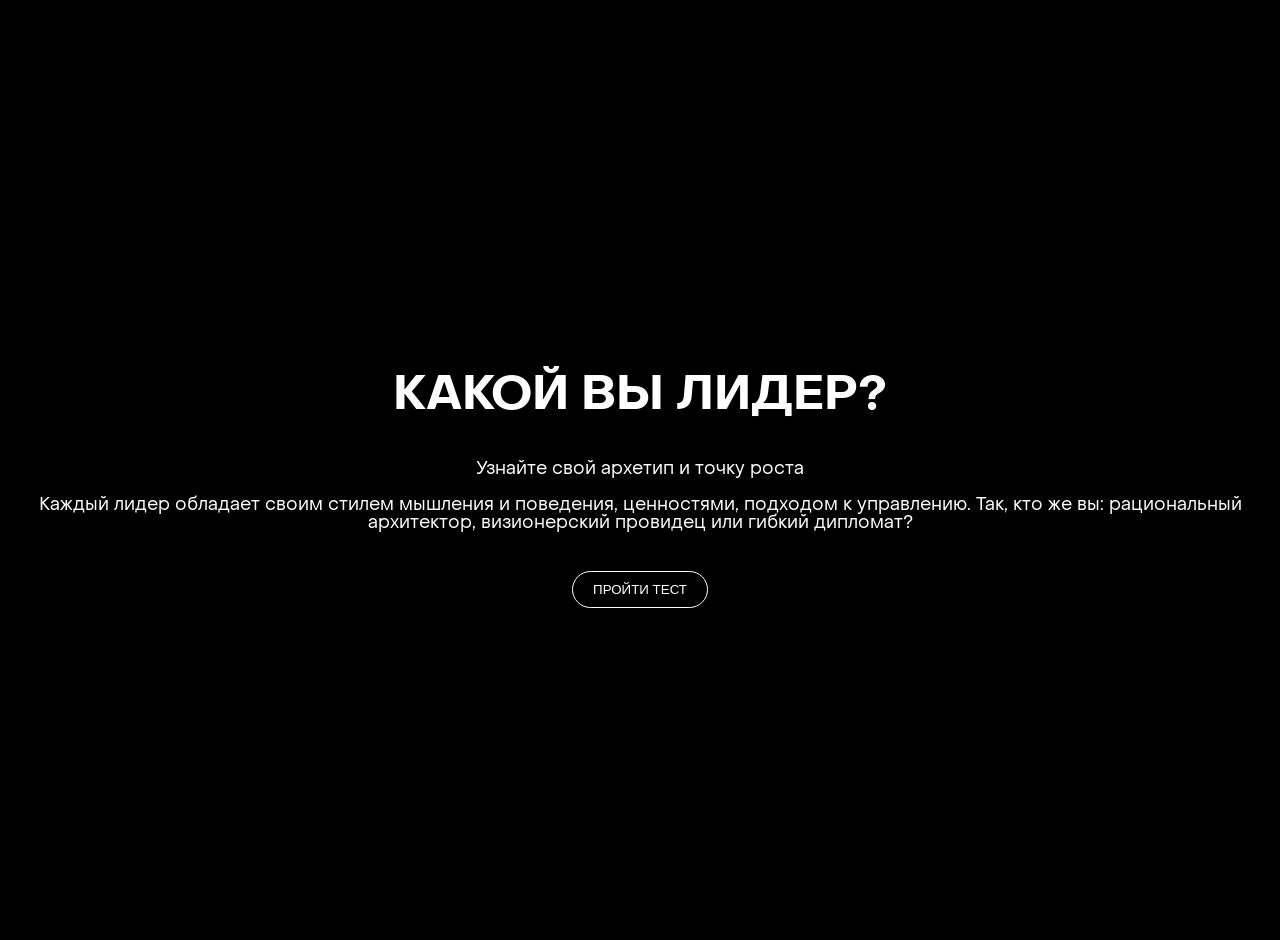
==== test.html @ 70c896d9 "add questions init" ====
<!DOCTYPE html>
<html lang="ru">

<head>
    <meta charset="UTF-8">
    <meta name="viewport" content="width=device-width, initial-scale=1.0">
    <title>SE_brand_test</title>
    <link rel="stylesheet" href="./css/fonts.css">

    <style>
        html,
        body {
            margin: 0;
            padding: 0;
            height: 100%;
            font-family: 'ObjectSans', sans-serif;
            background-color: #000000;
        }

        .container {
            display: flex;
            height: 100vh;
            overflow: hidden;
        }

        .left {
            background-color: #000000;
            background-image: url('./img/noise.svg');
            background-size: cover;
            background-repeat: no-repeat;
            background-position: center;
            color: #ffffff;
            width: calc((100% / 3));
            padding: 34px 40px;
            box-sizing: border-box;
            display: flex;
            flex-direction: column;
        }

        .right {
            width: calc((100% / 3) * 2);
            position: relative;
            overflow: hidden;
        }

        .bg-poster {
            position: absolute;
            top: 0;
            left: 0;
            width: 100%;
            height: 100.5%;
            object-fit: cover;
            z-index: 0;
            opacity: 1;
        }

        .bg-poster.inactive {
            opacity: 1;
        }

        .bg-video {
            position: absolute;
            top: -1px;
            left: 0;
            width: 100%;
            height: calc(100% + 1px);
            object-fit: cover;
            z-index: 0;
            /*pointer-events: none;*/
            opacity: 0;
        }

        .bg-video.active {
            opacity: 1;
        }

        .header-left {
            display: flex;
            align-items: center;
            font-size: 14px;
            color: #757575;
            gap: 14px;
            user-select: none;
        }

        .header-left p {
            font-weight: 400;
            font-style: normal;
            font-size: 10px;
            font-size: 14px;
            font-size: 12px;
            line-height: 120%;
            letter-spacing: 0;
            vertical-align: middle;
            text-transform: uppercase;
            padding: 0;
            margin: 0;
        }

        .header-left span {
            font-weight: 300;
            font-style: oblique;
            font-size: 10px;
            font-size: 14px;
            font-size: 12px;

            line-height: 120%;
            letter-spacing: 0;
            vertical-align: middle;
            text-transform: uppercase;
        }

        .header-right {
            position: absolute;
            top: 28px;
            right: 28px;
            color: #ffffff;
            text-transform: uppercase;
            text-align: right;
            font-weight: 400;
            font-style: normal;
            font-size: 10px;
            line-height: 120%;
            letter-spacing: 0;
            vertical-align: middle;
            z-index: 1;
            user-select: none;
        }

        .footer-right {
            position: absolute;
            bottom: 28px;
            right: 28px;
            color: #ffffff;
            font-weight: 400;
            font-style: normal;
            font-size: 10px;
            line-height: 120%;
            letter-spacing: 0;
            vertical-align: middle;
            z-index: 1;
            user-select: none;
        }

        .mobile-title {
            display: none;
        }

        h1 {
            font-weight: 400;
            font-style: normal;
            font-size: 20px;
            font-size: 28px;
            font-size: 24px;
            line-height: 110%;
            letter-spacing: 0;
            vertical-align: middle;
            text-transform: uppercase;
            margin-bottom: 46px;
            margin-top: auto;
            user-select: none;
        }

        h1 span {
            font-weight: 200;
            font-style: oblique;
            font-size: 20px;
            font-size: 28px;
            font-size: 24px;
            line-height: 110%;
            letter-spacing: 0;
            vertical-align: middle;
            text-transform: uppercase;
        }

        h1 span:first-of-type {
            transform: translateX(165px);
            transform: translateX(235px);
            transform: translateX(185px);

            display: inline-block;
        }

        .icon {
            width: 20px;
            height: 20px;
            width: 28px;
            height: 28px;
            min-width: 20px;
            min-height: 20px;
            display: inline-block;
            background-size: contain;
            background-repeat: no-repeat;
            background-position: center;
        }

        .headphones {
            background-image: url('./img/headphones.svg');
            transform: translateY(-1px);
            cursor: pointer;
        }

        .options li:nth-child(1) .number {
            background-image: url('./img/1.svg');
        }

        .options li:nth-child(2) .number {
            background-image: url('./img/2.svg');
        }

        .options li:nth-child(3) .number {
            background-image: url('./img/3.svg');
        }

        .options li:nth-child(4) .number {
            background-image: url('./img/4.svg');
        }

        .options li:nth-child(5) .number {
            background-image: url('./img/5.svg');
        }

        .options li:nth-child(6) .number {
            background-image: url('./img/6.svg');
        }

        .options {
            list-style: none;
            padding: 0;
            margin: 0;
            margin-bottom: 40px;
        }

        .options li {
            margin-bottom: 15px;
        }

        .option {
            display: flex;
            align-items: center;
            gap: 14px;
            cursor: pointer;
            user-select: none;
        }

        .option p {
            margin: 0;
            font-weight: 400;
            font-style: normal;
            font-size: 12px;
            font-size: 16px;
            font-size: 14px;
            line-height: 120%;
            letter-spacing: 0;
        }

        .options .option.inactive {
            filter: brightness(0.46);
        }

        .bg-video::-webkit-media-controls {
            display: none !important;
        }

        .bg-video::-webkit-media-controls-enclosure {
            display: none !important;
        }

        .bg-video::-webkit-media-controls-panel {
            display: none !important;
        }

        .button-next {
            appearance: none;
            border: none;
            background: transparent;
            margin: 0;
            padding: 0;
            font: inherit;
            color: inherit;
            cursor: pointer;
            outline: none;

            max-width: fit-content;
            min-width: 197px;
            min-height: 20px;
            border-radius: 20px;
            visibility: hidden;

            display: flex;
            align-items: center;
            justify-content: center;
            border: 1px solid #ffffff;
            color: #ffffff;
            text-transform: uppercase;
            background: transparent;
            transition: border-color 0.2s, color 0.2s;
            padding: 0 10px;

            position: relative;
        }

        .button-next::before {
            content: "";
            background: #ffffff;
            width: 15px;
            height: 1px;
            position: absolute;
            top: 50%;
            transform: translateY(-50%);
            color: #ffffff;
            right: 10px;
            font-size: 16px;
        }

        .button-next::after {
            content: "";
            width: 5px;
            height: 5px;
            border-radius: 1px;
            border-top: 1px solid #ffffff;
            border-right: 1px solid #ffffff;
            position: absolute;
            top: 50%;
            transform: translateY(-50%) rotate(45deg);
            right: 10px;
        }

        .button-next:active {
            filter: brightness(0.46);
            transition: filter 0.2s;
        }


        .button-next p {
            margin: 0;
            font-weight: 300;
            font-style: oblique;
            font-size: 12px;
            font-size: 16px;
            font-size: 14px;
            line-height: 1.2;
            letter-spacing: 0;
            text-transform: uppercase;
            vertical-align: middle;
            padding-top: 3px;
        }

        .button-next span {
            opacity: 0;
            display: inline-block;
            padding: 0;
            margin: 0;
        }


        @media (max-width: 768px) {
            .container {
                margin: 0;
                padding: 0;
                flex-flow: column-reverse;
                height: 100dvh;
            }

            .left {
                width: 100%;
                height: 50dvh;
                height: auto;
                padding: 20px;
            }

            .right {
                width: 100%;
                height: 50dvh;
            }

            .header-left {
                position: absolute;
                top: 25px;
                left: 28px;
                z-index: 1;
                color: #ffffff;
            }

            .header-left {
                gap: 8px;
            }

            .header-left p,
            .header-left span,
            .header-right {
                font-size: 6px;
                font-size: 8px;
                font-size: 7px;
                line-height: 1;
            }

            .header-right {
                top: 25px;
                right: 28px;
            }

            .footer-right {
                bottom: 20px;
                left: 20px;
            }

            .button-next {
                position: absolute;
                bottom: 20px;
                right: 20px;
                width: 155px;
                min-width: 165px;
                height: 16px;
                border-radius: 16px;
            }

            .button-next p {
                font-size: 9px;
                padding-top: 3px;
            }

            .button-next::before {
                right: 5px;
                font-size: 12px;
            }

            .button-next::after {
                right: 5px;
            }

            .desktop-title {
                display: none;
            }

            .mobile-title {
                display: block;
            }

            h1,
            h1 span {
                font-size: 12px;
                font-size: 14px;
                font-size: 13px;
                margin-top: 0;
                margin-bottom: 16px;
            }

            h1 span:first-of-type {
                padding-left: 90px;
                padding-left: 110px;
                padding-left: 100px;
                display: inline;
            }

            .icon {
                width: 16px;
                height: 16px;
                width: 20px;
                height: 20px;
                min-width: 16px;
                min-height: 16px;
            }

            .headphones {
                width: 11px;
                height: 11px;
                min-width: 11px;
                min-height: 11px;
                background-image: url('./img/headphones_w.svg');
            }

            .options li {
                margin-bottom: 12px;
            }

            .option p {
                font-size: 10px;
                font-size: 12px;
                font-size: 11px;
            }
        }

        #intro {
            display: flex;
            flex-direction: column;
            align-items: center;
            justify-content: center;
            height: 100vh;
            color: #ffffff;
            text-align: center;
            padding: 20px;
        }

        #intro h2 {
            font-size: 48px;
            text-transform: uppercase;
        }

        #intro p {
            font-size: 18px;
        }

        #start-test {
            margin-top: 20px;
            padding: 10px 20px;
            border: 1px solid #ffffff;
            border-radius: 20px;
            background: transparent;
            color: #ffffff;
            text-transform: uppercase;
            cursor: pointer;
        }

        @media (max-width: 768px) {
            #intro h2 {
                font-size: 32px;
            }

            #intro p {
                font-size: 14px;
            }
        }

        #result {
            display: none;
            flex-direction: column;
            color: #ffffff;
            padding: 40px;
        }

        #result h2 {
            font-size: 36px;
            text-transform: uppercase;
        }

        #result .archetype-desc {
            font-size: 18px;
        }

        #result .strength {
            font-size: 18px;
        }

        #result .growth {
            font-size: 18px;
        }

        #result form {
            margin-top: 20px;
        }

        #result input {
            display: block;
            margin-bottom: 10px;
            padding: 10px;
            background: transparent;
            border: 1px solid #ffffff;
            color: #ffffff;
            border-radius: 20px;
        }

        #result button {
            padding: 10px 20px;
            border: 1px solid #ffffff;
            border-radius: 20px;
            background: transparent;
            color: #ffffff;
            text-transform: uppercase;
            cursor: pointer;
        }

        #quiz {
            display: none;
        }
    </style>
</head>

<body>
    <div class="container" id="quiz">
        <div class="left">
            <div class="header-left">
                <div id="unmute" class="icon headphones"></div>
                <p>для лучшего погружения<br>в себя <span>наденьте наушники</span></p>
            </div>
            <h1 class="desktop-title" id="question-title-desktop"></h1>
            <h1 class="mobile-title" id="question-title-mobile"></h1>
            <ul class="options">
                <li class="option">
                    <div class="icon number"></div>
                    <p id="option1"></p>
                </li>
                <li class="option">
                    <div class="icon number"></div>
                    <p id="option2"></p>
                </li>
                <li class="option">
                    <div class="icon number"></div>
                    <p id="option3"></p>
                </li>
                <li class="option">
                    <div class="icon number"></div>
                    <p id="option4"></p>
                </li>
                <li class="option">
                    <div class="icon number"></div>
                    <p id="option5"></p>
                </li>
                <li class="option">
                    <div class="icon number"></div>
                    <p id="option6"></p>
                </li>
            </ul>
            <button id="buttonNext" class="button-next">
                <p>к следующему вопросу <span>⟶</span></p>
            </button>
        </div>
        <div class="right">
            <img id="bg-poster" src="./img/poster/1.png" alt="Poster" class="bg-poster">
            <video autoplay loop muted playsinline preload="auto" class="bg-video">
                <source id="video-source" src="./video/desktop/1.mp4" type="video/mp4">
                Ваш браузер не поддерживает видео.
            </video>
        </div>
        <div class="header-right">by setters<br>education team</div>
        <div class="footer-right" id="progress">1/15</div>
    </div>

    <div id="intro">
        <div class="desktop-intro">
            <h2>КАКОЙ ВЫ ЛИДЕР?</h2>
            <p>Узнайте свой архетип и точку роста</p>
            <p>Каждый лидер обладает своим стилем мышления и поведения, ценностями, подходом к управлению. Так, кто же
                вы: рациональный архитектор, визионерский провидец или гибкий дипломат?</p>
            <button id="start-test">ПРОЙТИ ТЕСТ</button>
        </div>
        <div class="mobile-intro" style="display: none;">
            <h2>КАКОЙ ВЫ ЛИДЕР?</h2>
            <p>Узнайте свой архетип и точку роста</p>
            <p>Каждый лидер обладает своим стилем мышления и поведения, ценностями, подходом к управлению. Так, кто же
                вы: рациональный архитектор, визионерский провидец или гибкий дипломат?</p>
            <button id="start-test-mobile">ПРОЙТИ ТЕСТ</button>
        </div>
    </div>

    <div id="result" class="container">
        <div class="left">
            <h2 id="archetype-title"></h2>
            <p id="archetype-desc"></p>
            <h3>Ваша сила</h3>
            <p id="strength"></p>
            <h3>Зона роста</h3>
            <p id="growth"></p>
            <p>Заполните форму, чтобы скачать персонализированное видео с рекомендациями</p>
            <form>
                <input type="text" placeholder="Имя">
                <input type="email" placeholder="Email">
                <input type="tel" placeholder="Телефон">
                <input type="text" placeholder="Компания">
                <button type="submit">Скачать видео</button>
            </form>
        </div>
        <div class="right">
            <!-- Perhaps a background image or video for result -->
        </div>
    </div>

    <script>
        const questions = [
            {
                desktopTitle: 'В вашу команду<br>пришел новый<br><span>сотрудник.</span><br>Ваши <span>первые</span> действия:',
                mobileTitle: 'В вашу команду<br>пришел новый<br><span>сотрудник.<br></span> Ваши <span>первые</span> действия:',
                title: 'В вашу команду пришел новый сотрудник. Ваши первые действия:',
                options: [
                    'Провожу детальный онбординг по всем<br>процессам и стандартам работы',
                    'Сразу включаю<br>в активную работу',
                    'Даю задачу, которая поможет ему проявить<br>свои сильные стороны',
                    'Устраиваю индивидуальную встречу,<br>чтобы понять его цели и амбиции',
                    'Знакомлю с командой и организую<br>неформальную встречу',
                    'Знакомлю с ключевыми целями и миссией<br>компании. Обсуждаем его роль и вклад<br>в большую цель.'
                ]
            },
            {
                desktopTitle: 'Команда столкнулась<br>с серьезной<br><span>проблемой</span><br>в проекте. Ваше<br><span>первое</span> действие:',
                mobileTitle: '',
                title: 'Команда столкнулась с серьезной проблемой в проекте. Ваше первое действие:',
                options: [
                    'Ищу конкретный сбой и корректирую<br>рабочий процесс',
                    'Беру ответственность и привлекаю<br>команду к решению',
                    'Ищу неочевидные<br>варианты решения.',
                    'Провожу ретро с командой,<br>и делаем выводы',
                    'Общаюсь с каждым индивидуально,<br>чтобы понять ощущения членов команды',
                    'Объясняю, как решение этой проблемы<br>поможет нам стать сильнее'
                ]
            },
            {
                desktopTitle: 'При постановке<br><span>целей</span><br>команде <span>вы:</span>',
                mobileTitle: 'При постановке<br><span>целей</span> команде <span>вы:</span>',
                title: 'При постановке целей команде вы:',
                options: [
                    'Разбиваю цель на четкие задачи <br>с дедлайнами и метриками',
                    'Ставлю амбициозную цель<br>и транслирую команде',
                    'Генерю разные варианты достижения цели<br>и выбираю наиболее нестандартный.',
                    'Обсуждаю с каждым, как цель<br>связана с их личным развитием',
                    'Убеждаюсь, что все понимают цель одинаково<br>и готовы её реализовывать.',
                    'Показываю, как эта цель связана с миссией<br>компании и ведёт нас к ее реализации.'
                ]
            },
            {
                desktopTitle: 'В вашем календаре<br><span>больше всего</span><br><span>времени</span> занимают:',
                mobileTitle: '',
                title: 'В вашем календаре больше всего времени занимают:',
                options: [
                    'Встречи по планированию и контролю<br>выполнения задач',
                    'Оперативки, решение срочных вопросов<br>и принятие решений',
                    'Изучение рынка, мозговой штурм, анализ<br>конкурентов и поиск возможностей',
                    'Индивидуальные встречи<br>с сотрудниками (1:1)',
                    'Командные встречи, совместные обсуждения<br>и решение рабочих вопросов',
                    'Стратегические сессии и презентации<br>долгосрочных планов'
                ]
            },
            {
                desktopTitle: 'Какого сотрудника<br>вы считаете<br><span>наиболее подходящим</span><br>для <span>вашей</span> команды?',
                mobileTitle: '',
                title: 'Какого сотрудника вы считаете наиболее подходящим для вашей команды?',
                options: [
                    'Того, кто четко следует установленным правилам<br>и выдает качественный результат в срок',
                    'Того, кто не сдается перед трудностями<br>и готов работать в высоком темпе',
                    'Того, кто умеет адаптироваться<br>к изменениям и находить решения',
                    'Того, кто растет и помогает<br>расти другим',
                    'Того, кто хорошо работает в команде<br>и поддерживает коллег',
                    'Того, кто разделяет наши ценности<br>и вдохновляется общей миссией'
                ]
            },
            {
                desktopTitle: 'В ситуации<br><span>неопределенности</span><br>вы:',
                mobileTitle: '',
                title: 'В ситуации неопределенности вы:',
                options: [
                    'Создаю четкий план действий и следую<br>ему пошагово',
                    'Принимаю быстрые решения на основе<br>имеющейся информации',
                    'Ищу, как можно сломать шаблоны и применить<br>нестандартный подход.',
                    'Поддерживаю команду, помогаю каждому<br>справиться со стрессом и увидеть точки роста.',
                    'Собираю мнения всех участников<br>и ищу консенсус',
                    'Напоминаю о долгосрочных целях<br>и важности происходящего'
                ]
            },
            {
                desktopTitle: 'Ваш стиль<br><span>проведения</span><br>встреч:',
                mobileTitle: '',
                title: 'Ваш стиль проведения встреч:',
                options: [
                    'Структурированная повестка, четкие временные<br>рамки, конкретные решения',
                    'Быстрый темп, фокус на приоритетах, четкое<br>распределение задач',
                    'Обсуждение различных вариантов и поиск<br>лучшего решения',
                    'Разговариваем о прогрессе, целях и зонах<br>развития каждого участника.',
                    'Каждый высказывается, решения<br>принимаются коллегиально',
                    'Обсуждаем стратегические факторы, влияние<br>текущих решений на будущее и миссию компании.'
                ]
            },
            {
                desktopTitle: 'Когда нужно<br><span>принять</span><br><span>сложное</span> решение, вы:',
                mobileTitle: '',
                title: 'Когда нужно принять сложное решение, вы:',
                options: [
                    'Анализирую все данные и выбираю наиболее<br>логичный вариант',
                    'Быстро сопоставляю факты, оцениваю риски<br>и действую решительно.',
                    'Ищу варианты, которые другие могли<br>не рассмотреть',
                    'Привлекаю сильных игроков команды<br>к обсуждению, чтобы найти наилучшее решение.',
                    'Стремлюсь найти решение,<br>которое устроит всех',
                    'Выбираю вариант, который лучше соответствует<br>нашим ценностям'
                ]
            },
            {
                desktopTitle: 'В стрессовой<br>ситуации <span>вы ожидаете</span><br>от команды:',
                mobileTitle: '',
                title: 'В стрессовой ситуации вы ожидаете от команды:',
                options: [
                    'Действовать по инструкции<br>и не терять фокус.',
                    'Решительность и уверенность,<br>что мы справимся',
                    'Предложить нестандартные идеи,<br>перевернуть ситуацию.',
                    'Использовать ситуацию для личного<br>роста и взросления.',
                    'Поддерживать друг друга<br>и сохранять единство.',
                    'Помнить, ради чего<br>мы всё это делаем.'
                ]
            },
            {
                desktopTitle: 'Что мотивирует вас<br><span>больше всего</span><br>в работе руководителя:',
                mobileTitle: '',
                title: 'Что мотивирует вас больше всего в работе руководителя:',
                options: [
                    'Видеть, как налаженная система приносит<br>стабильные результаты',
                    'Преодолевать препятствия и достигать<br>сложных целей',
                    'Открывать новые возможности для команды<br>и бизнеса',
                    'Наблюдать, как люди растут и достигают<br>своих целей',
                    'Создавать атмосферу, где каждый чувствует<br>себя важным',
                    'Вести людей к достижению чего-то значимого<br>и важного'
                ]
            },
            // {
            //     desktopTitle: '',
            //     mobileTitle: '',
            //     title: 'Как вы обычно даете обратную связь?',
            //     options: [
            //         'Структурно: с конкретными примерами и четким планом действий.',
            //         'Прямо и чётко: говорю, как есть — важно быстро донести суть, даже если это жёстко.',
            //         'Обратная связь — это поле для эксперимента: пробую разные форматы, смотрю, что сработает на человека, тестирую подходы.',
            //         'Поддерживаю, отмечаю сильные стороны и зоны роста. Делаю это регулярно',
            //         'Сначала слушаю, потом мягко делюсь наблюдениями — важно сохранить контакт.',
            //         'Связываю поведение с нашими смыслами и целью — «как это влияет на общее будущее».'
            //     ]
            // },
            {
                desktopTitle: 'Как вы видите<br><span>развитие сотрудников</span><br>в вашей команде?',
                mobileTitle: '',
                title: 'Как вы видите развитие сотрудников в вашей команде?',
                options: [
                    'Через систему: карьерные треки, цели, оценки,<br>понятные ожидания.',
                    'Через реальные вызовы: чем сложнее задача,<br>тем быстрее рост.',
                    'Через свободу: пробовать, ошибаться, делать<br>выводы и снова пробовать.',
                    'Через личное сопровождение: регулярные<br>1:1, коучинг, план развития.',
                    'Через совместное обучение, обмен опытом<br>и культуру поддержки.',
                    'Через участие в проектах, которые вдохновляют<br>и дают ощущение миссии.'
                ]
            },
            {
                desktopTitle: 'Как вы обычно<br><span>проводите</span><br>ретроспективу <span>в команде</span>?',
                mobileTitle: '',
                title: 'Как вы обычно проводите ретроспективу в команде?',
                options: [
                    'По заранее подготовленной структуре<br>и фиксируем все решения.',
                    'Выявили ошибки — сразу договорились,<br>кто что меняет.',
                    'В формате мозгового штурма — ищем<br>неожиданные выводы, пересобираем подход.',
                    'Через рефлексию: что получилось,<br>чему научились, что усилило рост.',
                    'В тёплой атмосфере, чтобы каждый мог<br>открыто поделиться и быть услышанным',
                    'Использую ретро, чтобы понять, как текущие<br>шаги влияют на реализацию нашей цели'
                ]
            },
            {
                desktopTitle: 'Как вы решаете<br><span>конфликты</span><br>в команде?',
                mobileTitle: '',
                title: 'Как вы решаете конфликты в команде?',
                options: [
                    'Ввожу правила, структурирую роли и зоны<br>ответственности.',
                    'Принимаю решение сам — конфликт<br>не должен тормозить результат.',
                    'Смотрю на глубинную причину — возможно,<br>это сигнал для изменений.',
                    'Помогаю участникам услышать друг друга, фокус<br>на росте и развитии.',
                    'Создаю безопасное пространство<br>для диалога. Главное — сохранить отношения.',
                    'Перенаправляю внимание на общие смыслы<br>и то, что нас объединяет.'
                ]
            },
            {
                desktopTitle: 'Что для вас — <span>главный</span><br><span>результат</span> вашей<br>работы как лидера?',
                mobileTitle: '',
                title: 'Что для вас — главный результат вашей работы как лидера?',
                options: [
                    'Когда всё работает без моего участия: процессы<br>отлажены, задачи идут по плану, команда автономна.',
                    'Когда цель достигнута — несмотря<br>на трудности, неопределённость и ограничения.',
                    'Когда мы сделали то, что раньше казалось<br>невозможным, — вышли за пределы привычного.',
                    'Когда вижу, как человек вырос, поверил в себя<br>и стал двигаться увереннее.',
                    'Когда каждый в команде чувствует себя нужным<br>и полезным, услышанным и вовлеченным',
                    'Когда то, что мы сделали, откликается в других<br>и оставляет след — когда сделали что-то значимое.'
                ]
            },
            {
                desktopTitle: 'Какую культуру вы<br><span>стремитесь</span> выстроить<br>в своей команде?',
                mobileTitle: '',
                title: 'Какую культуру вы стремитесь выстроить в своей команде?',
                options: [
                    'Рациональную, организованную, с понятными<br>правилами и зонами ответственности.',
                    'Боевую, целеориентированную, где важны<br>сила, решительность и скорость.',
                    'Исследовательскую, где каждый может<br>предложить новое и попробовать.',
                    'Культуру роста, где люди учатся, делятся опытом<br>и развиваются вместе.',
                    'Тёплую, доверительную, где ценится<br>командность и взаимная поддержка.',
                    'Вдохновляющую, объединённую идеей и мечтой,<br>которая больше нас самих.'
                ]
            }
        ];

        const archetypes = {
            'A': { name: 'Архитектор', element: 'Гора', desc: 'Вы лидер, который превращает хаос в порядок. Ваша миссия — создавать системы, которые работают стабильно и масштабируются без вас. Вы рациональны, структурны, надёжны, цените ясность и эффективность.', strength: 'Порядок и предсказуемость.', growth: 'Помнить, что за схемами стоят люди, и иногда важнее гибкость, чем контроль.' },
            'B': { name: 'Воин', element: 'Огонь', desc: 'Вы лидер, который ведет команду через трудности с решительностью и скоростью. Ваша миссия — достигать целей несмотря на препятствия.', strength: 'Решительность и фокус на результатах.', growth: 'Иногда важно дать команде пространство для отдыха и рефлексии.' },
            'C': { name: 'Первопроходец', element: 'Ветер', desc: 'Вы лидер, который ищет новые пути и инновации. Ваша миссия — открывать возможности и ломать шаблоны.', strength: 'Креативность и адаптивность.', growth: 'Не забывать о стабильности и рисках в инновациях.' },
            'D': { name: 'Катализатор', element: 'Вода', desc: 'Вы лидер, который фокусируется на росте людей. Ваша миссия — помогать команде развиваться и достигать потенциала.', strength: 'Эмпатия и развитие.', growth: 'Балансировать личный рост с бизнес-целями.' },
            'E': { name: 'Дипломат', element: 'Воздух', desc: 'Вы лидер, который строит гармонию в команде. Ваша миссия — создавать атмосферу поддержки и консенсуса.', strength: 'Командная работа и отношения.', growth: 'Иногда нужно принимать жесткие решения без консенсуса.' },
            'F': { name: 'Провидец', element: 'Солнце', desc: 'Вы лидер, который вдохновляет миссией. Ваша миссия — вести к значимым целям и будущему.', strength: 'Вдохновение и видение.', growth: 'Связывать видение с практическими шагами.' }
        };

        let currentQuestion = 0;
        let answers = JSON.parse(localStorage.getItem('answers')) || [];

        function loadQuestion() {
            if (currentQuestion === 0) {
                document.getElementById('intro').style.display = 'flex';
                document.getElementById('quiz').style.display = 'none';
                document.getElementById('result').style.display = 'none';
                return;
            }
            if (currentQuestion > 15) {
                calculateResult();
                return;
            }
            document.getElementById('intro').style.display = 'none';
            document.getElementById('quiz').style.display = 'flex';
            document.getElementById('result').style.display = 'none';

            const q = questions[currentQuestion - 1];
            document.getElementById('question-title-desktop').innerHTML = q.desktopTitle;
            document.getElementById('question-title-mobile').innerHTML = q.mobileTitle;

            // document.getElementById('question-title-desktop').innerHTML = q.title.replace(/(\b\w+\b)/g, function (match, p1) { return Math.random() > 0.5 ? '<span>' + p1 + '</span>' : p1; }); // Approximate span placement
            // document.getElementById('question-title-mobile').innerHTML = q.title.replace(/(\b\w+\b)/g, function (match, p1) { return Math.random() > 0.5 ? '<span>' + p1 + '</span>' : p1; });
            for (let i = 1; i <= 6; i++) {
                document.getElementById('option' + i).innerHTML = q.options[i - 1].replace(/\n/g, '<br>');
            }
            document.getElementById('progress').innerText = currentQuestion + '/15';

            // Load video and poster
            document.getElementById('bg-poster').src = './img/poster/' + currentQuestion + '.png';
            setVideoSource();

            // If previously answered, highlight
            const prev = answers[currentQuestion - 1];
            if (prev) {
                const index = prev.charCodeAt(0) - 'A'.charCodeAt(0);
                document.querySelectorAll('.option')[index].classList.remove('inactive');
                document.querySelectorAll('.option').forEach((o, i) => { if (i !== index) o.classList.add('inactive'); });
                buttonNext.style.visibility = 'visible';
            } else {
                document.querySelectorAll('.option').forEach(o => o.classList.remove('inactive'));
                buttonNext.style.visibility = 'hidden';
            }
        }

        function calculateResult() {
            document.getElementById('quiz').style.display = 'none';
            document.getElementById('result').style.display = 'flex';

            const counts = { A: 0, B: 0, C: 0, D: 0, E: 0, F: 0 };
            answers.forEach(a => counts[a]++);

            let max = 0;
            let maxKey = '';
            for (let key in counts) {
                if (counts[key] > max) {
                    max = counts[key];
                    maxKey = key;
                }
            }

            // For simplicity, show the max archetype, ignore hybrid etc for prototype
            const arch = archetypes[maxKey];
            document.getElementById('archetype-title').innerText = 'ВЫ – ' + arch.name + '\n(Элемент: ' + arch.element + ')';
            document.getElementById('archetype-desc').innerText = arch.desc;
            document.getElementById('strength').innerText = arch.strength;
            document.getElementById('growth').innerText = arch.growth;

            // Clear answers for next time
            answers = [];
            localStorage.removeItem('answers');
        }

        document.addEventListener('DOMContentLoaded', function () {
            const video = document.querySelector('.bg-video');
            const poster = document.querySelector('.bg-poster');
            const source = video.querySelector('source');

            window.setVideoSource = function () {
                if (currentQuestion === 0 || currentQuestion > 15) return;
                if (window.innerWidth <= 768) {
                    source.src = './video/mobile/' + currentQuestion + '.mp4';
                } else {
                    source.src = './video/desktop/' + currentQuestion + '.mp4';
                }
                video.load();
            }

            setVideoSource();

            video.addEventListener('canplay', function () {
                poster.classList.add('inactive');
                video.classList.add('active');
                video.play();
            });

            video.addEventListener('error', function () {
                poster.classList.remove('inactive');
                video.classList.remove('active');
            });
            video.addEventListener('stalled', function () {
                poster.classList.remove('inactive');
                video.classList.remove('active');
            });
            video.addEventListener('emptied', function () {
                poster.classList.remove('inactive');
                video.classList.remove('active');
            });

            let resizeTimeout;
            window.addEventListener('resize', function () {
                clearTimeout(resizeTimeout);
                resizeTimeout = setTimeout(setVideoSource, 300);
            });
        });

        document.getElementById('unmute').addEventListener('click', function () {
            const video = document.querySelector('.bg-video');
            video.muted = false;
            video.volume = 1;
            video.play();
        });

        const buttonNext = document.getElementById('buttonNext');
        document.querySelectorAll('.options .option').forEach((option, index) => {
            option.addEventListener('click', function () {
                buttonNext.style.visibility = 'visible';
                document.querySelectorAll('.options .option').forEach(o => o.classList.add('inactive'));
                this.classList.remove('inactive');
                const letter = String.fromCharCode('A'.charCodeAt(0) + index);
                answers[currentQuestion - 1] = letter;
                localStorage.setItem('answers', JSON.stringify(answers));
            });
        });

        buttonNext.addEventListener('click', function () {
            currentQuestion++;
            loadQuestion();
        });

        document.getElementById('start-test').addEventListener('click', function () {
            currentQuestion = 1;
            loadQuestion();
        });

        // For mobile start button if separate
        if (document.getElementById('start-test-mobile')) {
            document.getElementById('start-test-mobile').addEventListener('click', function () {
                currentQuestion = 1;
                loadQuestion();
            });
        }

        // Initial load
        loadQuestion();

        // Media query to show mobile/desktop intro
        if (window.innerWidth <= 768) {
            document.querySelector('.desktop-intro').style.display = 'none';
            document.querySelector('.mobile-intro').style.display = 'flex';
        }
    </script>
</body>

</html>
---- css/fonts.css ----
@font-face {
    font-family: 'ObjectSans';
    src: url('../fonts/ObjectSans-Black.eot');
    src: url('../fonts/ObjectSans-Black.eot?#iefix') format('embedded-opentype'),
        url('../fonts/ObjectSans-Black.woff2') format('woff2'),
        url('../fonts/ObjectSans-Black.woff') format('woff');
    font-weight: 900;
    font-style: normal;
    font-display: swap;
}

@font-face {
    font-family: 'ObjectSans';
    src: url('../fonts/ObjectSans-BlackSlanted.eot');
    src: url('../fonts/ObjectSans-BlackSlanted.eot?#iefix') format('embedded-opentype'),
        url('../fonts/ObjectSans-BlackSlanted.woff2') format('woff2'),
        url('../fonts/ObjectSans-BlackSlanted.woff') format('woff');
    font-weight: 900;
    font-style: italic;
    font-display: swap;
}

@font-face {
    font-family: 'ObjectSans';
    src: url('../fonts/ObjectSans-Bold.eot');
    src: url('../fonts/ObjectSans-Bold.eot?#iefix') format('embedded-opentype'),
        url('../fonts/ObjectSans-Bold.woff2') format('woff2'),
        url('../fonts/ObjectSans-Bold.woff') format('woff');
    font-weight: 700;
    font-style: normal;
    font-display: swap;
}

@font-face {
    font-family: 'ObjectSans';
    src: url('../fonts/ObjectSans-BoldSlanted.eot');
    src: url('../fonts/ObjectSans-BoldSlanted.eot?#iefix') format('embedded-opentype'),
        url('../fonts/ObjectSans-BoldSlanted.woff2') format('woff2'),
        url('../fonts/ObjectSans-BoldSlanted.woff') format('woff');
    font-weight: 700;
    font-style: italic;
    font-display: swap;
}

@font-face {
    font-family: 'ObjectSans';
    src: url('../fonts/ObjectSans-Heavy.eot');
    src: url('../fonts/ObjectSans-Heavy.eot?#iefix') format('embedded-opentype'),
        url('../fonts/ObjectSans-Heavy.woff2') format('woff2'),
        url('../fonts/ObjectSans-Heavy.woff') format('woff');
    font-weight: 800;
    font-style: normal;
    font-display: swap;
}

@font-face {
    font-family: 'ObjectSans';
    src: url('../fonts/ObjectSans-HeavySlanted.eot');
    src: url('../fonts/ObjectSans-HeavySlanted.eot?#iefix') format('embedded-opentype'),
        url('../fonts/ObjectSans-HeavySlanted.woff2') format('woff2'),
        url('../fonts/ObjectSans-HeavySlanted.woff') format('woff');
    font-weight: 800;
    font-style: italic;
    font-display: swap;
}

@font-face {
    font-family: 'ObjectSans';
    src: url('../fonts/ObjectSans-Light.eot');
    src: url('../fonts/ObjectSans-Light.eot?#iefix') format('embedded-opentype'),
        url('../fonts/ObjectSans-Light.woff2') format('woff2'),
        url('../fonts/ObjectSans-Light.woff') format('woff');
    font-weight: 300;
    font-style: normal;
    font-display: swap;
}

/**/
@font-face {
    font-family: 'ObjectSans';
    src: url('../fonts/ObjectSans-LightSlanted.eot');
    src: url('../fonts/ObjectSans-LightSlanted.eot?#iefix') format('embedded-opentype'),
        url('../fonts/ObjectSans-LightSlanted.woff2') format('woff2'),
        url('../fonts/ObjectSans-LightSlanted.woff') format('woff');
    font-weight: 300;
    font-style: italic;
    font-display: swap;
}

@font-face {
    font-family: 'ObjectSans';
    src: url('../fonts/ObjectSans-Medium.eot');
    src: url('../fonts/ObjectSans-Medium.eot?#iefix') format('embedded-opentype'),
        url('../fonts/ObjectSans-Medium.woff2') format('woff2'),
        url('../fonts/ObjectSans-Medium.woff') format('woff');
    font-weight: 500;
    font-style: normal;
    font-display: swap;
}

@font-face {
    font-family: 'ObjectSans';
    src: url('../fonts/ObjectSans-MediumSlanted.eot');
    src: url('../fonts/ObjectSans-MediumSlanted.eot?#iefix') format('embedded-opentype'),
        url('../fonts/ObjectSans-MediumSlanted.woff2') format('woff2'),
        url('../fonts/ObjectSans-MediumSlanted.woff') format('woff');
    font-weight: 500;
    font-style: italic;
    font-display: swap;
}

/**/
@font-face {
    font-family: 'ObjectSans';
    src: url('../fonts/ObjectSans-Regular.eot');
    src: url('../fonts/ObjectSans-Regular.eot?#iefix') format('embedded-opentype'),
        url('../fonts/ObjectSans-Regular.woff2') format('woff2'),
        url('../fonts/ObjectSans-Regular.woff') format('woff');
    font-weight: 400;
    font-style: normal;
    font-display: swap;
}

@font-face {
    font-family: 'ObjectSans';
    src: url('../fonts/ObjectSans-Slanted.eot');
    src: url('../fonts/ObjectSans-Slanted.eot?#iefix') format('embedded-opentype'),
        url('../fonts/ObjectSans-Slanted.woff2') format('woff2'),
        url('../fonts/ObjectSans-Slanted.woff') format('woff');
    font-weight: 400;
    font-style: italic;
    font-display: swap;
}

@font-face {
    font-family: 'ObjectSans';
    src: url('../fonts/ObjectSans-Thin.eot');
    src: url('../fonts/ObjectSans-Thin.eot?#iefix') format('embedded-opentype'),
        url('../fonts/ObjectSans-Thin.woff2') format('woff2'),
        url('../fonts/ObjectSans-Thin.woff') format('woff');
    font-weight: 100;
    font-style: normal;
    font-display: swap;
}

@font-face {
    font-family: 'ObjectSans';
    src: url('../fonts/ObjectSans-ThinSlanted.eot');
    src: url('../fonts/ObjectSans-ThinSlanted.eot?#iefix') format('embedded-opentype'),
        url('../fonts/ObjectSans-ThinSlanted.woff2') format('woff2'),
        url('../fonts/ObjectSans-ThinSlanted.woff') format('woff');
    font-weight: 100;
    font-style: italic;
    font-display: swap;
}
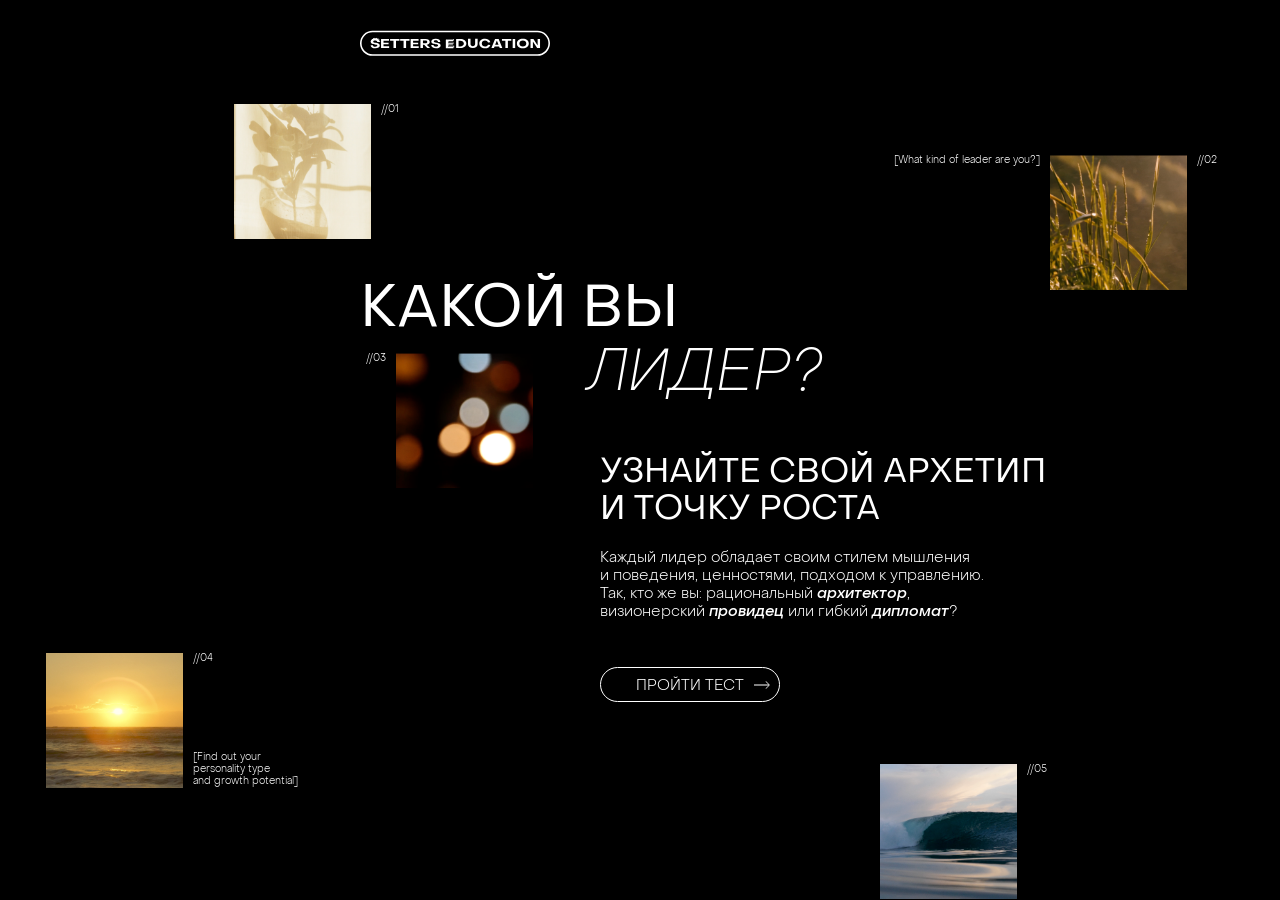
==== commit 06a93e2e: "add first page" ====
--- a/test.html
+++ b/test.html
@@ -489,7 +489,7 @@
             height: 100vh;
             color: #ffffff;
             text-align: center;
-            padding: 20px;
+            /* padding: 20px; */
         }
 
         #intro h2 {
@@ -503,13 +503,20 @@
 
         #start-test {
             margin-top: 20px;
-            padding: 10px 20px;
+            padding: 6px 0px;
             border: 1px solid #ffffff;
             border-radius: 20px;
             background: transparent;
             color: #ffffff;
             text-transform: uppercase;
             cursor: pointer;
+
+            position: absolute;
+            top: 647px;
+            left: 600px;
+            visibility: visible;
+            min-width: 180px;
+
         }
 
         @media (max-width: 768px) {
@@ -520,6 +527,7 @@
             #intro p {
                 font-size: 14px;
             }
+
         }
 
         #result {
@@ -572,6 +580,187 @@
 
         #quiz {
             display: none;
+        }
+
+        .intro_block {
+            display: flex;
+            gap: 10px;
+            position: relative;
+        }
+
+        .intro_block__img {
+            width: 137px;
+            height: 135px;
+            object-fit: cover;
+        }
+
+        .intro_block__text,
+        .intro_block__number {
+            font-weight: 300;
+            font-style: normal;
+            font-size: 10px;
+            line-height: 120%;
+            letter-spacing: 0;
+            vertical-align: bottom;
+            text-align: left;
+        }
+
+        .intro_block__rightBottom {
+            display: flex;
+            flex-direction: column;
+            justify-content: space-between;
+        }
+
+        .position1 {
+            position: absolute;
+            top: 104px;
+            left: 224px;
+        }
+
+        .position2 {
+            position: absolute;
+            top: 155px;
+            right: 63px;
+        }
+
+        .position3 {
+            position: absolute;
+            top: 353px;
+            left: 366px;
+        }
+
+        .position4 {
+            position: absolute;
+            bottom: 112px;
+            left: 46px;
+        }
+
+        .position5 {
+            position: absolute;
+            bottom: 1px;
+            right: 233px;
+        }
+
+        .intro_logo {
+            position: absolute;
+            top: 30px;
+            left: 360px;
+        }
+
+        #intro .desktop-intro h1 {
+            font-weight: 400;
+            font-style: normal;
+            font-size: 58.51px;
+            line-height: 110%;
+            letter-spacing: 0;
+            vertical-align: bottom;
+            text-transform: uppercase;
+
+            position: absolute;
+            top: 279px;
+            left: 360px;
+
+        }
+
+        #intro .desktop-intro h1 span {
+            font-weight: 200;
+            font-style: oblique;
+            font-size: 58.51px;
+            line-height: 110%;
+            letter-spacing: 0;
+            vertical-align: bottom;
+            text-transform: uppercase;
+
+        }
+
+        #intro .desktop-intro h2 {
+            font-weight: 400;
+            font-style: normal;
+            font-size: 33.84px;
+            line-height: 110%;
+            letter-spacing: 0;
+            vertical-align: bottom;
+            text-transform: uppercase;
+            text-align: left;
+
+            position: absolute;
+            top: 427px;
+            left: 600px;
+
+        }
+
+        #intro .desktop-intro p {
+            font-weight: 300;
+            font-style: normal;
+            font-size: 15px;
+            line-height: 120%;
+            letter-spacing: 0;
+            vertical-align: bottom;
+            text-align: left;
+
+            position: absolute;
+            top: 534px;
+            left: 600px;
+
+        }
+
+        #intro .desktop-intro #start-test p {
+            position: relative;
+            top: unset;
+            left: unset;
+        }
+
+        #intro .desktop-intro p span {
+            font-weight: 500;
+            font-style: oblique;
+            font-size: 15px;
+            line-height: 120%;
+            letter-spacing: 0;
+            vertical-align: bottom;
+
+        }
+
+        @media (max-width: 768px) {
+            .position1 {
+                position: absolute;
+                top: 39px;
+                left: 23px;
+            }
+
+            .position2 {
+                position: absolute;
+                top: 88px;
+                right: 169px;
+            }
+
+            .position3 {
+                position: absolute;
+                top: 203px;
+                left: 26px;
+            }
+
+            .position4 {
+                position: absolute;
+                bottom: 0px;
+                right: 48px;
+            }
+
+            .position5 {
+                position: absolute;
+                bottom: 412px;
+                right: 0px;
+            }
+
+            .intro_logo {
+                position: absolute;
+                top: 30px;
+                left: 360px;
+            }
+
+            .intro_block__text,
+            .intro_block__number {
+                display: none;
+            }
         }
     </style>
 </head>
@@ -627,21 +816,65 @@
     </div>
 
     <div id="intro">
+        <div class="intro_logo">
+            <img src="./img/SE_logo.svg" alt="Logo">
+        </div>
+        <div class="intro_block position1">
+            <div class="intro_block__text"></div>
+            <img class="intro_block__img" src="./img/poster_mini/8.png" alt="Intro Image">
+            <div class="intro_block__number">//01</div>
+        </div>
+        <div class="intro_block position2">
+            <div class="intro_block__text">[What kind of leader are you?]</div>
+            <img class="intro_block__img" src="./img/poster_mini/9.png" alt="Intro Image">
+            <div class="intro_block__number">//02</div>
+        </div>
+
         <div class="desktop-intro">
-            <h2>КАКОЙ ВЫ ЛИДЕР?</h2>
-            <p>Узнайте свой архетип и точку роста</p>
-            <p>Каждый лидер обладает своим стилем мышления -и поведения, ценностями, подходом к управлению. Так, кто же
-                вы: рациональный архитектор, визионерский провидец или гибкий дипломат?</p>
-            <button id="start-test">ПРОЙТИ ТЕСТ</button>
+            <h1>КАКОЙ ВЫ<br><span>ЛИДЕР?</span></h1>
+            <div class="intro_block position3">
+                <div class="intro_block__text">//03</div>
+                <img class="intro_block__img" src="./img/poster_mini/5.png" alt="Intro Image">
+                <div class="intro_block__number"></div>
+            </div>
+            <h2>Узнайте свой архетип <br>и точку роста</h2>
+            <p>Каждый лидер обладает своим стилем мышления <br>и поведения, ценностями, подходом к управлению.<br>Так,
+                кто же вы: рациональный <span>архитектор</span>,<br> визионерский <span>провидец</span> или гибкий
+                <span>дипломат</span>?
+            </p>
+            <button id="start-test" class="button-next">
+                <p>ПРОЙТИ ТЕСТ </p>
+            </button>
+        </div>
+
+        <div class="intro_block position4">
+            <img class="intro_block__img" src="./img/poster_mini/3.png" alt="Intro Image">
+            <div class="intro_block__number intro_block__rightBottom">//04<div class="intro_block__text ">[Find out
+                    your<br>personality type
+                    <br>and growth potential]
+                </div>
+            </div>
         </div>
         <div class="mobile-intro" style="display: none;">
-            <h2>КАКОЙ ВЫ ЛИДЕР?</h2>
-            <p>Узнайте свой архетип и точку роста</p>
-            <p>Каждый лидер обладает своим стилем мышления -и поведения, ценностями, подходом к управлению. Так, кто же
-                вы: рациональный архитектор, визионерский провидец или гибкий дипломат?</p>
-            <button id="start-test-mobile">ПРОЙТИ ТЕСТ</button>
+            <h1>КАКОЙ ВЫ<br><span>ЛИДЕР?</span></h1>
+            <div class="intro_block position3">
+                <div class="intro_block__text">//03</div>
+                <img class="intro_block__img" src="./img/poster_mini/5.png" alt="Intro Image">
+                <div class="intro_block__number"></div>
+            </div>
+            <h2>Узнайте свой архетип <br>и точку роста</h2>
+            <p>Каждый лидер обладает своим стилем мышления <br>и поведения, ценностями, подходом к управлению.<br>Так,
+                кто же вы: рациональный <span>архитектор</span>,<br> визионерский <span>провидец</span> или гибкий
+                <span>дипломат</span>?
+            </p>
+            <button id="start-test" class="button-next">
+                <p>ПРОЙТИ ТЕСТ </p>
+            </button>
+        </div>
+        <div class="intro_block position5">
+            <div class="intro_block__text"></div>
+            <img class="intro_block__img" src="./img/poster_mini/6.png" alt="Intro Image">
+            <div class="intro_block__number">//05</div>
         </div>
     </div>
 
@@ -684,7 +917,7 @@
             },
             {
                 desktopTitle: 'Команда столкнулась<br>с серьезной<br><span>проблемой</span><br>в проекте. Ваше<br><span>первое</span> действие:',
-                mobileTitle: '',
+                mobileTitle: 'Команда столкнулась<br>с серьезной<br><span>проблемой</span><br>в проекте. Ваше<br><span>первое</span> действие:',
                 title: 'Команда столкнулась с серьезной проблемой в проекте. Ваше первое действие:',
                 options: [
                     'Ищу конкретный сбой и корректирую<br>рабочий процесс',
@@ -710,7 +943,7 @@
             },
             {
                 desktopTitle: 'В вашем календаре<br><span>больше всего</span><br><span>времени</span> занимают:',
-                mobileTitle: '',
+                mobileTitle: 'В вашем календаре<br><span>больше всего</span><br><span>времени</span> занимают:',
                 title: 'В вашем календаре больше всего времени занимают:',
                 options: [
                     'Встречи по планированию и контролю<br>выполнения задач',
@@ -723,7 +956,7 @@
             },
             {
                 desktopTitle: 'Какого сотрудника<br>вы считаете<br><span>наиболее подходящим</span><br>для <span>вашей</span> команды?',
-                mobileTitle: '',
+                mobileTitle: 'Какого сотрудника<br>вы считаете<br><span>наиболее подходящим</span><br>для <span>вашей</span> команды?',
                 title: 'Какого сотрудника вы считаете наиболее подходящим для вашей команды?',
                 options: [
                     'Того, кто четко следует установленным правилам<br>и выдает качественный результат в срок',
@@ -736,7 +969,7 @@
             },
             {
                 desktopTitle: 'В ситуации<br><span>неопределенности</span><br>вы:',
-                mobileTitle: '',
+                mobileTitle: 'В ситуации<br><span>неопределенности</span><br>вы:',
                 title: 'В ситуации неопределенности вы:',
                 options: [
                     'Создаю четкий план действий и следую<br>ему пошагово',
@@ -749,7 +982,7 @@
             },
             {
                 desktopTitle: 'Ваш стиль<br><span>проведения</span><br>встреч:',
-                mobileTitle: '',
+                mobileTitle: 'Ваш стиль<br><span>проведения</span><br>встреч:',
                 title: 'Ваш стиль проведения встреч:',
                 options: [
                     'Структурированная повестка, четкие временные<br>рамки, конкретные решения',
@@ -762,7 +995,7 @@
             },
             {
                 desktopTitle: 'Когда нужно<br><span>принять</span><br><span>сложное</span> решение, вы:',
-                mobileTitle: '',
+                mobileTitle: 'Когда нужно<br><span>принять</span><br><span>сложное</span> решение, вы:',
                 title: 'Когда нужно принять сложное решение, вы:',
                 options: [
                     'Анализирую все данные и выбираю наиболее<br>логичный вариант',
@@ -775,7 +1008,7 @@
             },
             {
                 desktopTitle: 'В стрессовой<br>ситуации <span>вы ожидаете</span><br>от команды:',
-                mobileTitle: '',
+                mobileTitle: 'В стрессовой<br>ситуации <span>вы ожидаете</span><br>от команды:',
                 title: 'В стрессовой ситуации вы ожидаете от команды:',
                 options: [
                     'Действовать по инструкции<br>и не терять фокус.',
@@ -788,7 +1021,7 @@
             },
             {
                 desktopTitle: 'Что мотивирует вас<br><span>больше всего</span><br>в работе руководителя:',
-                mobileTitle: '',
+                mobileTitle: 'Что мотивирует вас<br><span>больше всего</span><br>в работе руководителя:',
                 title: 'Что мотивирует вас больше всего в работе руководителя:',
                 options: [
                     'Видеть, как налаженная система приносит<br>стабильные результаты',
@@ -814,7 +1047,7 @@
             // },
             {
                 desktopTitle: 'Как вы видите<br><span>развитие сотрудников</span><br>в вашей команде?',
-                mobileTitle: '',
+                mobileTitle: 'Как вы видите<br><span>развитие сотрудников</span><br>в вашей команде?',
                 title: 'Как вы видите развитие сотрудников в вашей команде?',
                 options: [
                     'Через систему: карьерные треки, цели, оценки,<br>понятные ожидания.',
@@ -827,7 +1060,7 @@
             },
             {
                 desktopTitle: 'Как вы обычно<br><span>проводите</span><br>ретроспективу <span>в команде</span>?',
-                mobileTitle: '',
+                mobileTitle: 'Как вы обычно<br><span>проводите</span><br>ретроспективу <span>в команде</span>?',
                 title: 'Как вы обычно проводите ретроспективу в команде?',
                 options: [
                     'По заранее подготовленной структуре<br>и фиксируем все решения.',
@@ -840,7 +1073,7 @@
             },
             {
                 desktopTitle: 'Как вы решаете<br><span>конфликты</span><br>в команде?',
-                mobileTitle: '',
+                mobileTitle: 'Как вы решаете<br><span>конфликты</span><br>в команде?',
                 title: 'Как вы решаете конфликты в команде?',
                 options: [
                     'Ввожу правила, структурирую роли и зоны<br>ответственности.',
@@ -853,7 +1086,7 @@
             },
             {
                 desktopTitle: 'Что для вас — <span>главный</span><br><span>результат</span> вашей<br>работы как лидера?',
-                mobileTitle: '',
+                mobileTitle: 'Что для вас — <span>главный</span><br><span>результат</span> вашей<br>работы как лидера?',
                 title: 'Что для вас — главный результат вашей работы как лидера?',
                 options: [
                     'Когда всё работает без моего участия: процессы<br>отлажены, задачи идут по плану, команда автономна.',
@@ -866,7 +1099,7 @@
             },
             {
                 desktopTitle: 'Какую культуру вы<br><span>стремитесь</span> выстроить<br>в своей команде?',
-                mobileTitle: '',
+                mobileTitle: 'Какую культуру вы<br><span>стремитесь</span> выстроить<br>в своей команде?',
                 title: 'Какую культуру вы стремитесь выстроить в своей команде?',
                 options: [
                     'Рациональную, организованную, с понятными<br>правилами и зонами ответственности.',
@@ -893,6 +1126,10 @@
 
         function loadQuestion() {
             if (currentQuestion === 0) {
+                const video = document.querySelector('.bg-video');
+                video.muted = false;
+                video.volume = 1;
+
                 document.getElementById('intro').style.display = 'flex';
                 document.getElementById('quiz').style.display = 'none';
                 document.getElementById('result').style.display = 'none';
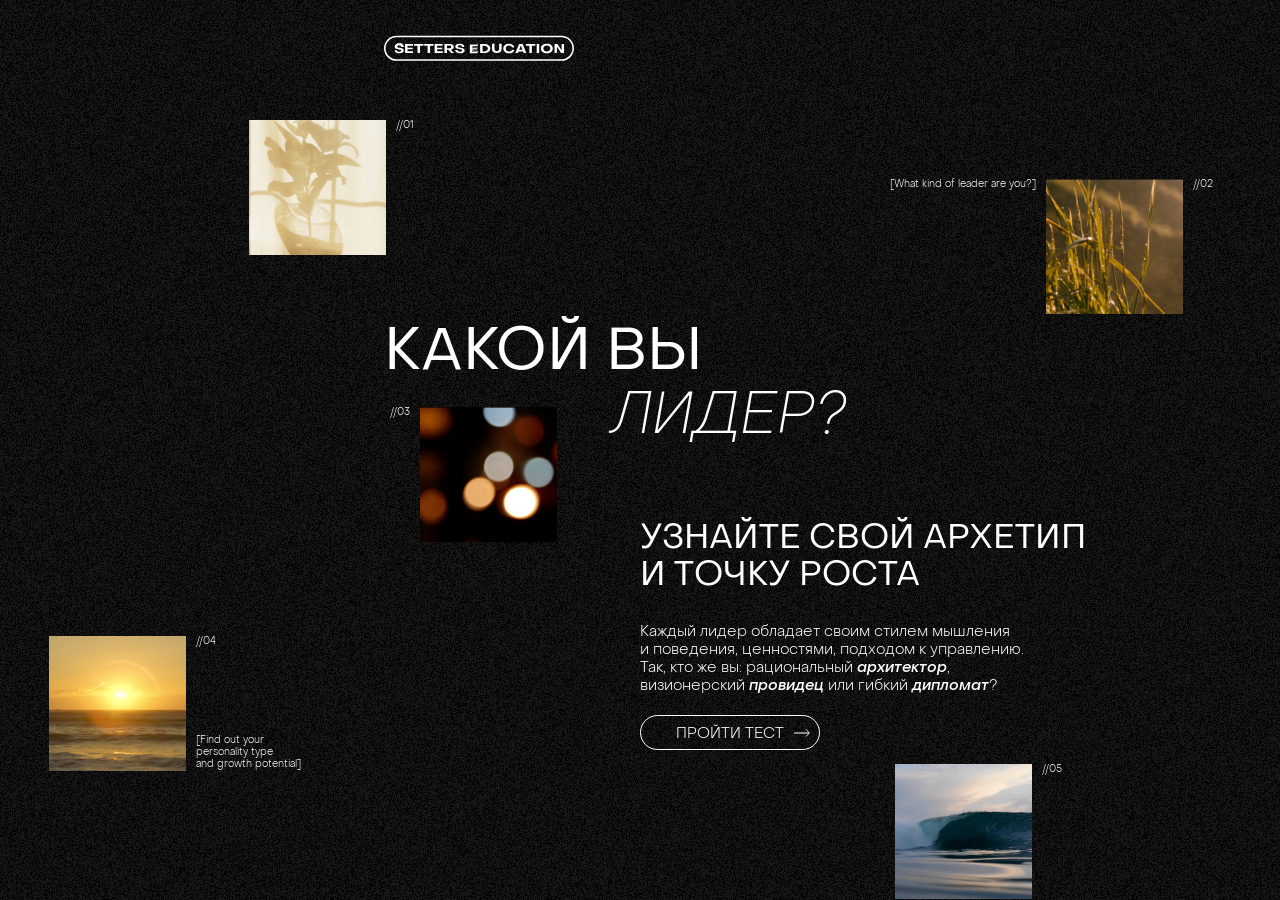
==== commit ff5bca8f: "css new, preload" ====
--- a/test.html
+++ b/test.html
@@ -15,6 +15,15 @@
             height: 100%;
             font-family: 'ObjectSans', sans-serif;
             background-color: #000000;
+
+            background-image: url(./img/noise.svg);
+            background-size: cover;
+            background-repeat: no-repeat;
+            background-position: center;
+        }
+
+        button {
+            user-select: none;
         }
 
         .container {
@@ -24,17 +33,13 @@
         }
 
         .left {
-            background-color: #000000;
-            background-image: url('./img/noise.svg');
-            background-size: cover;
-            background-repeat: no-repeat;
-            background-position: center;
             color: #ffffff;
             width: calc((100% / 3));
             padding: 34px 40px;
             box-sizing: border-box;
             display: flex;
             flex-direction: column;
+            position: relative;
         }
 
         .right {
@@ -161,6 +166,10 @@
             user-select: none;
         }
 
+        h1.desktop-title {
+            width: 75%;
+        }
+
         h1 span {
             font-weight: 200;
             font-style: oblique;
@@ -169,7 +178,7 @@
             font-size: 24px;
             line-height: 110%;
             letter-spacing: 0;
-            vertical-align: middle;
+            /* vertical-align: middle; */
             text-transform: uppercase;
         }
 
@@ -178,7 +187,21 @@
             transform: translateX(235px);
             transform: translateX(185px);
 
+            right: 40px;
             display: inline-block;
+        }
+
+        #quiz h1 span:first-of-type {
+            transform: unset;
+            /* position: absolute; */
+            right: 40px;
+            display: inline;
+        }
+
+        #quiz h1 p:first-of-type {
+            padding: 0;
+            margin: 0;
+            text-align: right;
         }
 
         .icon {
@@ -186,8 +209,8 @@
             height: 20px;
             width: 28px;
             height: 28px;
-            min-width: 20px;
-            min-height: 20px;
+            min-width: 28px;
+            min-height: 28px;
             display: inline-block;
             background-size: contain;
             background-repeat: no-repeat;
@@ -298,6 +321,8 @@
             padding: 0 10px;
 
             position: relative;
+
+            z-index: 9999999;
         }
 
         .button-next::before {
@@ -360,6 +385,7 @@
                 padding: 0;
                 flex-flow: column-reverse;
                 height: 100dvh;
+                justify-content: flex-end;
             }
 
             .left {
@@ -367,6 +393,7 @@
                 height: 50dvh;
                 height: auto;
                 padding: 20px;
+                position: unset;
             }
 
             .right {
@@ -435,6 +462,8 @@
 
             .mobile-title {
                 display: block;
+                margin-left: 35px;
+                width: fit-content;
             }
 
             h1,
@@ -450,6 +479,30 @@
                 padding-left: 90px;
                 padding-left: 110px;
                 padding-left: 100px;
+                display: inline;
+            }
+
+            h1.mobile-title span:first-of-type {
+                padding-left: 60px;
+            }
+
+            h1.mobile-title p:first-of-type span:first-of-type {
+                padding-left: 0px;
+            }
+
+            #quiz h1.mobile-title p:first-of-type {
+                padding-left: 60px;
+            }
+
+            #quiz h1.mobile-title p.leftP:first-of-type {
+                padding-left: 0px;
+                text-align: left;
+            }
+
+            #quiz h1 span:first-of-type {
+                transform: unset;
+                position: relative;
+                right: unset;
                 display: inline;
             }
 
@@ -510,12 +563,12 @@
             color: #ffffff;
             text-transform: uppercase;
             cursor: pointer;
-
+            visibility: visible;
+            min-width: 180px;
+            /* 
             position: absolute;
             top: 647px;
-            left: 600px;
-            visibility: visible;
-            min-width: 180px;
+            left: 600px; */
 
         }
 
@@ -528,54 +581,6 @@
                 font-size: 14px;
             }
 
-        }
-
-        #result {
-            display: none;
-            flex-direction: column;
-            color: #ffffff;
-            padding: 40px;
-        }
-
-        #result h2 {
-            font-size: 36px;
-            text-transform: uppercase;
-        }
-
-        #result .archetype-desc {
-            font-size: 18px;
-        }
-
-        #result .strength {
-            font-size: 18px;
-        }
-
-        #result .growth {
-            font-size: 18px;
-        }
-
-        #result form {
-            margin-top: 20px;
-        }
-
-        #result input {
-            display: block;
-            margin-bottom: 10px;
-            padding: 10px;
-            background: transparent;
-            border: 1px solid #ffffff;
-            color: #ffffff;
-            border-radius: 20px;
-        }
-
-        #result button {
-            padding: 10px 20px;
-            border: 1px solid #ffffff;
-            border-radius: 20px;
-            background: transparent;
-            color: #ffffff;
-            text-transform: uppercase;
-            cursor: pointer;
         }
 
         #quiz {
@@ -613,38 +618,39 @@
 
         .position1 {
             position: absolute;
-            top: 104px;
-            left: 224px;
+            top: calc((104 / 780) * 100%);
+            left: calc((224 / 1200) * 100%);
         }
 
         .position2 {
             position: absolute;
-            top: 155px;
-            right: 63px;
+            top: calc((155 / 780) * 100%);
+            right: calc((63 / 1200) * 100%);
         }
 
         .position3 {
             position: absolute;
-            top: 353px;
-            left: 366px;
+            top: calc((353 / 780) * 100%);
+            left: calc((366 / 1200) * 100%);
         }
 
         .position4 {
             position: absolute;
-            bottom: 112px;
-            left: 46px;
+            bottom: calc((112 / 780) * 100%);
+            left: calc((46 / 1200) * 100%);
         }
 
         .position5 {
             position: absolute;
-            bottom: 1px;
-            right: 233px;
+            bottom: calc((1 / 780) * 100%);
+            /* right: calc((233 / 1200) * 100%); */
+            left: calc((830 / 1200) * 100%);
         }
 
         .intro_logo {
             position: absolute;
-            top: 30px;
-            left: 360px;
+            top: calc((30 / 780) * 100%);
+            left: calc((360 / 1200) * 100%);
         }
 
         #intro .desktop-intro h1 {
@@ -657,8 +663,8 @@
             text-transform: uppercase;
 
             position: absolute;
-            top: 279px;
-            left: 360px;
+            top: calc((279 / 780) * 100%);
+            left: calc((360 / 1200) * 100%);
 
         }
 
@@ -683,9 +689,16 @@
             text-transform: uppercase;
             text-align: left;
 
+
+        }
+
+        #intro .desktop-intro_text {
             position: absolute;
             top: 427px;
             left: 600px;
+
+            top: calc((427 / 780) * 100%);
+            left: calc((600 / 1200) * 100%);
 
         }
 
@@ -698,9 +711,9 @@
             vertical-align: bottom;
             text-align: left;
 
-            position: absolute;
+            /* position: absolute;
             top: 534px;
-            left: 600px;
+            left: 600px; */
 
         }
 
@@ -720,47 +733,273 @@
 
         }
 
+        .mobile-br {
+            display: none;
+        }
+
         @media (max-width: 768px) {
+
+            .intro_block__img {
+                width: 80px;
+                height: 78px;
+            }
+
+            #intro .desktop-intro_text {
+                top: calc((236 / 600) * 100%);
+                left: calc((117 / 320) * 100%);
+                left: max(calc((26 / 320) * 100%) + 80px, calc((117 / 320) * 100%));
+            }
+
+            #intro .desktop-intro_text h2 {
+                font-size: 14px;
+            }
+
+            #intro .desktop-intro_text p,
+            #intro .desktop-intro_text p span {
+                font-size: 12px;
+            }
+
+            #intro .desktop-intro_text p {
+                margin-top: calc((36 / 600) * 100%);
+            }
+
+            #intro .desktop-intro h1 {
+                font-size: 22px;
+                top: calc((178 / 600) * 100%);
+                left: calc((23 / 320) * 100%);
+            }
+
+            #intro .desktop-intro h1 span {
+                font-size: 22px;
+            }
+
             .position1 {
                 position: absolute;
-                top: 39px;
-                left: 23px;
+                top: calc((39 / 600) * 100%);
+                left: calc((23 / 320) * 100%);
             }
 
             .position2 {
                 position: absolute;
-                top: 88px;
-                right: 169px;
+                top: calc((88 / 600) * 100%);
+                right: calc((71 / 320) * 100%);
+
+                left: max(calc((23 / 320) * 100%) + 80px, calc(100% - (71 / 320) * 100%));
             }
 
             .position3 {
                 position: absolute;
-                top: 203px;
-                left: 26px;
+                top: calc((203 / 600) * 100%);
+                left: calc((26 / 320) * 100%);
             }
 
             .position4 {
                 position: absolute;
-                bottom: 0px;
-                right: 48px;
+                bottom: calc((0 / 600) * 100%);
+                right: calc((48 / 320) * 100%);
+                left: unset;
             }
 
             .position5 {
                 position: absolute;
-                bottom: 412px;
-                right: 0px;
+                top: calc((410 / 600) * 100%);
+                left: calc((0 / 320) * 100%);
             }
 
             .intro_logo {
                 position: absolute;
-                top: 30px;
-                left: 360px;
+                top: calc((39 / 600) * 100%);
+                left: calc((117 / 320) * 100%);
+
+                left: max(calc((23 / 320) * 100%) + 100px, calc((117 / 320) * 100%));
+            }
+
+            #intro .intro_logo img {
+                width: 100%;
             }
 
             .intro_block__text,
             .intro_block__number {
                 display: none;
             }
+
+            #start-test.button-next {
+                bottom: unset;
+                right: unset;
+                min-width: 125px;
+            }
+
+            #start-test.button-next p {
+                margin-top: unset;
+                text-align: left;
+                margin-right: auto;
+                margin-left: 10px;
+            }
+
+            .mobile-br {
+                height: 20px;
+                display: block;
+            }
+        }
+
+        #result {
+            display: none;
+            flex-direction: column;
+            color: #ffffff;
+            padding: 40px;
+            background-color: #000000;
+            background-image: url(./img/noise.svg);
+        }
+
+        #result h1 {
+            margin-top: 127px;
+            font-size: 40px;
+        }
+
+        #result .bg-video {
+            position: relative;
+
+        }
+
+        #result h1 span {
+            font-size: 40px;
+        }
+
+        #result h1 span:first-of-type {
+            transform: unset;
+        }
+
+        #result.container {
+            overflow: unset;
+            height: fit-content;
+        }
+
+        .result__box {
+            display: flex;
+            justify-content: space-around;
+            align-items: flex-start;
+            gap: 52px;
+        }
+
+        .result__box_item {
+            width: 30%;
+        }
+
+        .result__box_item.text {
+            border-right: 2px solid #ffffff;
+            padding: 0 52px 0 0;
+            box-sizing: border-box;
+        }
+
+        .result__box_item.text .strength p,
+        .result__box_item.text .growth p {
+            font-weight: 300;
+            font-style: normal;
+            font-size: 15px;
+            line-height: 120%;
+            letter-spacing: 0;
+            text-transform: uppercase;
+
+        }
+
+        .result__box_item p {
+            font-size: 15px;
+            margin-top: 0;
+        }
+
+        #result form {
+            display: flex;
+            flex-direction: column;
+        }
+
+        #result h2 {
+            display: block;
+            width: fit-content;
+        }
+
+        #result form input,
+        #result h2 {
+            appearance: none;
+            border: 1px solid #ffffff;
+            border-radius: 30px;
+            background: transparent;
+            color: #ffffff;
+            padding: 10px 20px;
+            margin-bottom: 10px;
+            outline: none;
+
+            font-weight: 300;
+            font-style: oblique;
+            font-size: 15px;
+            line-height: 120%;
+            letter-spacing: 0;
+            vertical-align: middle;
+            text-transform: uppercase;
+
+        }
+
+        #result h1.mobile {
+            display: none;
+        }
+
+        #result h1.desktop {
+            display: block;
+        }
+
+
+
+        @media (max-width: 768px) {
+            #result .result__box {
+                flex-direction: column;
+                margin-top: 40px;
+            }
+
+            #result .intro_logo {
+                left: unset;
+                margin: 0 auto;
+                position: relative;
+                display: flex;
+                justify-content: center;
+            }
+
+            .result__box_item {
+                width: 100%;
+            }
+
+            .result__box_item.text {
+                border-right: unset;
+                border-bottom: 2px solid #ffffff;
+                padding: 0 0 24px 0;
+                box-sizing: border-box;
+                display: flex;
+                flex-direction: column;
+                gap: 20px;
+            }
+
+            .result__box {
+                gap: 32px;
+            }
+
+            #result h1.mobile {
+                display: block;
+                margin-top: 0;
+                margin-bottom: 0;
+            }
+
+            #result h1.desktop {
+                display: none;
+            }
+
+            #result h1 {
+                margin-top: 127px;
+                font-size: 20px;
+            }
+
+            #result h1 span {
+                font-size: 20px;
+            }
+
+
         }
     </style>
 </head>
@@ -837,14 +1076,18 @@
                 <img class="intro_block__img" src="./img/poster_mini/5.png" alt="Intro Image">
                 <div class="intro_block__number"></div>
             </div>
-            <h2>Узнайте свой архетип <br>и точку роста</h2>
-            <p>Каждый лидер обладает своим стилем мышления <br>и поведения, ценностями, подходом к управлению.<br>Так,
-                кто же вы: рациональный <span>архитектор</span>,<br> визионерский <span>провидец</span> или гибкий
-                <span>дипломат</span>?
-            </p>
-            <button id="start-test" class="button-next">
-                <p>ПРОЙТИ ТЕСТ </p>
-            </button>
+            <div class="desktop-intro_text">
+                <h2>Узнайте свой архетип <br>и точку роста</h2>
+                <p>Каждый лидер обладает своим стилем мышления <br>и поведения, ценностями, подходом к
+                    управлению.<br>
+                    <span class="mobile-br"></span>Так,
+                    кто же вы: рациональный <span>архитектор</span>,<br> визионерский <span>провидец</span> или гибкий
+                    <span>дипломат</span>?
+                </p>
+                <button id="start-test" class="button-next">
+                    <p>ПРОЙТИ ТЕСТ </p>
+                </button>
+            </div>
         </div>
 
         <div class="intro_block position4">
@@ -855,22 +1098,6 @@
                 </div>
             </div>
         </div>
-        <div class="mobile-intro" style="display: none;">
-            <h1>КАКОЙ ВЫ<br><span>ЛИДЕР?</span></h1>
-            <div class="intro_block position3">
-                <div class="intro_block__text">//03</div>
-                <img class="intro_block__img" src="./img/poster_mini/5.png" alt="Intro Image">
-                <div class="intro_block__number"></div>
-            </div>
-            <h2>Узнайте свой архетип <br>и точку роста</h2>
-            <p>Каждый лидер обладает своим стилем мышления <br>и поведения, ценностями, подходом к управлению.<br>Так,
-                кто же вы: рациональный <span>архитектор</span>,<br> визионерский <span>провидец</span> или гибкий
-                <span>дипломат</span>?
-            </p>
-            <button id="start-test" class="button-next">
-                <p>ПРОЙТИ ТЕСТ </p>
-            </button>
-        </div>
         <div class="intro_block position5">
             <div class="intro_block__text"></div>
             <img class="intro_block__img" src="./img/poster_mini/6.png" alt="Intro Image">
@@ -879,31 +1106,86 @@
     </div>
 
     <div id="result" class="container">
-        <div class="left">
-            <h2 id="archetype-title"></h2>
-            <p id="archetype-desc"></p>
-            <h3>Ваша сила</h3>
-            <p id="strength"></p>
-            <h3>Зона роста</h3>
-            <p id="growth"></p>
-            <p>Заполните форму, чтобы скачать персонализированное видео с рекомендациями</p>
-            <form>
-                <input type="text" placeholder="Имя">
-                <input type="email" placeholder="Email">
-                <input type="tel" placeholder="Телефон">
-                <input type="text" placeholder="Компания">
-                <button type="submit">Скачать видео</button>
-            </form>
+        <div class="intro_logo">
+            <img src="./img/SE_logo.svg" alt="Logo">
         </div>
-        <div class="right">
-            <!-- Perhaps a background image or video for result -->
+        <h1 class="desktop" id="archetype-title">ВЫ – АРХИТЕКТОР <br><span>(Элемент: Гора)</span></h1>
+        <div class="result__box">
+            <div class="result__box_item video">
+                <video id="result-video-source" autoplay loop muted playsinline preload="auto" class="bg-video active">
+                    <source src="./video/final/0.mp4" type="video/mp4">
+                    Ваш браузер не поддерживает видео.
+                </video>
+            </div>
+            <h1 class="mobile">ВЫ – АРХИТЕКТОР <br><span>(Элемент: Гора)</span></h1>
+            <div class="result__box_item text">
+                <div id="archetype-desc">Вы лидер, который превращает хаос в порядок. Ваша миссия — создавать системы,
+                    которые работают
+                    стабильно
+                    и масштабируются без вас. Вы рациональны, структурны, надёжны, цените ясность и эффективность.</div>
+                <div class="strength">
+                    <h2>ВАША СИЛА</h2>
+                    <p id="strength">ПОРЯДОК И ПРЕДСКАЗУЕМОСТЬ.</p>
+                </div>
+                <div class="growth">
+                    <h2>ЗОНА РОСТА</h2>
+                    <p id="growth">ПОМНИТЬ, ЧТО ЗА СХЕМАМИ СТОЯТ ЛЮДИ, И ИНОГДА ВАЖНЕЕ ГИБКОСТЬ, ЧЕМ КОНТРОЛЬ.</p>
+                </div>
+            </div>
+            <div class="result__box_item form">
+                <div class="form-section">
+                    <p>ЗАПОЛНИТЕ ФОРМУ, ЧТОБЫ СКАЧАТЬ ВИДЕО (надо секси перефразировать)</p>
+                    <form>
+                        <input type="text" placeholder="ФОРМА ДЛЯ ЗАПОЛНЕНИЯ">
+                        <input type="text" placeholder="ФОРМА ДЛЯ ЗАПОЛНЕНИЯ">
+                        <input type="text" placeholder="ФОРМА ДЛЯ ЗАПОЛНЕНИЯ">
+                        <input type="text" placeholder="ФОРМА ДЛЯ ЗАПОЛНЕНИЯ">
+                    </form>
+                </div>
+            </div>
         </div>
     </div>
 
     <script>
+        document.addEventListener('DOMContentLoaded', function () {
+            const imagesToPreload = Array.from({ length: 15 }, (_, i) => `./img/poster/${i + 1}.png`);
+
+            imagesToPreload.forEach(src => {
+                const img = document.createElement('img');
+                img.src = src;
+                img.loading = 'eager';
+                img.style.display = 'none';
+                document.body.appendChild(img);
+            });
+        });
+
+        document.addEventListener('DOMContentLoaded', function () {
+            const videosToPreload = [
+                "./video/mobile/10.mp4", "./video/mobile/15.mp4", "./video/desktop/4.mp4", "./video/desktop/13.mp4",
+                "./video/desktop/1.mp4", "./video/desktop/7.mp4", "./video/final/Вода.mp4", "./video/final/Огонь.mp4",
+                "./video/desktop/12.mp4", "./video/desktop/14.mp4", "./video/mobile/1.mp4", "./video/mobile/12.mp4",
+                "./video/desktop/9.mp4", "./video/desktop/15.mp4", "./video/mobile/7.mp4", "./video/final/Гора.mp4",
+                "./video/final/0.mp4", "./video/desktop/8.mp4", "./video/final/Земля.mp4", "./video/desktop/2.mp4",
+                "./video/desktop/3.mp4", "./video/desktop/6.mp4", "./video/desktop/11.mp4", "./video/mobile/14.mp4",
+                "./video/mobile/5.mp4", "./video/final/Дерево.mp4", "./video/mobile/2.mp4", "./video/mobile/13.mp4",
+                "./video/mobile/8.mp4", "./video/mobile/6.mp4", "./video/mobile/4.mp4", "./video/mobile/11.mp4",
+                "./video/final/Ветер.mp4", "./video/mobile/3.mp4", "./video/desktop/10.mp4", "./video/mobile/9.mp4",
+                "./video/desktop/5.mp4"
+            ];
+
+            videosToPreload.forEach(src => {
+                const video = document.createElement('video');
+                video.src = src;
+                video.preload = 'auto';
+                video.style.display = 'none';
+                document.body.appendChild(video);
+                video.load();
+            });
+        });
+
         const questions = [
             {
-                desktopTitle: 'В вашу команду<br>пришел новый<br><span>сотрудник.</span><br>Ваши <span>первые</span> действия:',
+                desktopTitle: 'В вашу команду<br>пришел новый<p><span>сотрудник.</span></p>Ваши <span>первые</span> действия:',
                 mobileTitle: 'В вашу команду<br>пришел новый<br><span>сотрудник.<br></span> Ваши <span>первые</span> действия:',
                 title: 'В вашу команду пришел новый сотрудник. Ваши первые действия:',
                 options: [
@@ -916,7 +1198,7 @@
                 ]
             },
             {
-                desktopTitle: 'Команда столкнулась<br>с серьезной<br><span>проблемой</span><br>в проекте. Ваше<br><span>первое</span> действие:',
+                desktopTitle: 'Команда столкнулась<br>с серьезной<p><span>проблемой</span></p>в проекте. Ваше<br><span>первое</span> действие:',
                 mobileTitle: 'Команда столкнулась<br>с серьезной<br><span>проблемой</span><br>в проекте. Ваше<br><span>первое</span> действие:',
                 title: 'Команда столкнулась с серьезной проблемой в проекте. Ваше первое действие:',
                 options: [
@@ -929,7 +1211,7 @@
                 ]
             },
             {
-                desktopTitle: 'При постановке<br><span>целей</span><br>команде <span>вы:</span>',
+                desktopTitle: 'При постановке<p><span>целей</span></p>команде <span>вы:</span>',
                 mobileTitle: 'При постановке<br><span>целей</span> команде <span>вы:</span>',
                 title: 'При постановке целей команде вы:',
                 options: [
@@ -942,7 +1224,7 @@
                 ]
             },
             {
-                desktopTitle: 'В вашем календаре<br><span>больше всего</span><br><span>времени</span> занимают:',
+                desktopTitle: 'В вашем календаре<p><span>больше всего</span></p><span>времени</span> занимают:',
                 mobileTitle: 'В вашем календаре<br><span>больше всего</span><br><span>времени</span> занимают:',
                 title: 'В вашем календаре больше всего времени занимают:',
                 options: [
@@ -955,7 +1237,7 @@
                 ]
             },
             {
-                desktopTitle: 'Какого сотрудника<br>вы считаете<br><span>наиболее подходящим</span><br>для <span>вашей</span> команды?',
+                desktopTitle: 'Какого сотрудника<br>вы считаете<p><span>наиболее подходящим</span></p>для <span>вашей</span> команды?',
                 mobileTitle: 'Какого сотрудника<br>вы считаете<br><span>наиболее подходящим</span><br>для <span>вашей</span> команды?',
                 title: 'Какого сотрудника вы считаете наиболее подходящим для вашей команды?',
                 options: [
@@ -968,7 +1250,7 @@
                 ]
             },
             {
-                desktopTitle: 'В ситуации<br><span>неопределенности</span><br>вы:',
+                desktopTitle: 'В ситуации<p><span>неопределенности</span></p>вы:',
                 mobileTitle: 'В ситуации<br><span>неопределенности</span><br>вы:',
                 title: 'В ситуации неопределенности вы:',
                 options: [
@@ -981,7 +1263,7 @@
                 ]
             },
             {
-                desktopTitle: 'Ваш стиль<br><span>проведения</span><br>встреч:',
+                desktopTitle: 'Ваш стиль<p><span>проведения</span></p>встреч:',
                 mobileTitle: 'Ваш стиль<br><span>проведения</span><br>встреч:',
                 title: 'Ваш стиль проведения встреч:',
                 options: [
@@ -994,7 +1276,7 @@
                 ]
             },
             {
-                desktopTitle: 'Когда нужно<br><span>принять</span><br><span>сложное</span> решение, вы:',
+                desktopTitle: 'Когда нужно<p><span>принять</span></p><span>сложное</span> решение, вы:',
                 mobileTitle: 'Когда нужно<br><span>принять</span><br><span>сложное</span> решение, вы:',
                 title: 'Когда нужно принять сложное решение, вы:',
                 options: [
@@ -1007,8 +1289,8 @@
                 ]
             },
             {
-                desktopTitle: 'В стрессовой<br>ситуации <span>вы ожидаете</span><br>от команды:',
-                mobileTitle: 'В стрессовой<br>ситуации <span>вы ожидаете</span><br>от команды:',
+                desktopTitle: 'В стрессовой<p>ситуации <span>вы ожидаете</span></p>от команды:',
+                mobileTitle: 'В стрессовой<p>ситуации <span>вы ожидаете</span></p>от команды:',
                 title: 'В стрессовой ситуации вы ожидаете от команды:',
                 options: [
                     'Действовать по инструкции<br>и не терять фокус.',
@@ -1020,7 +1302,7 @@
                 ]
             },
             {
-                desktopTitle: 'Что мотивирует вас<br><span>больше всего</span><br>в работе руководителя:',
+                desktopTitle: 'Что мотивирует вас<p><span>больше всего</span></p>в работе руководителя:',
                 mobileTitle: 'Что мотивирует вас<br><span>больше всего</span><br>в работе руководителя:',
                 title: 'Что мотивирует вас больше всего в работе руководителя:',
                 options: [
@@ -1032,21 +1314,8 @@
                     'Вести людей к достижению чего-то значимого<br>и важного'
                 ]
             },
-            // {
-            //     desktopTitle: '',
-            //     mobileTitle: '',
-            //     title: 'Как вы обычно даете обратную связь?',
-            //     options: [
-            //         'Структурно: с конкретными примерами и четким планом действий.',
-            //         'Прямо и чётко: говорю, как есть — важно быстро донести суть, даже если это жёстко.',
-            //         'Обратная связь — это поле для эксперимента: пробую разные форматы, смотрю, что сработает на человека, тестирую подходы.',
-            //         'Поддерживаю, отмечаю сильные стороны и зоны роста. Делаю это регулярно',
-            //         'Сначала слушаю, потом мягко делюсь наблюдениями — важно сохранить контакт.',
-            //         'Связываю поведение с нашими смыслами и целью — «как это влияет на общее будущее».'
-            //     ]
-            // },
             {
-                desktopTitle: 'Как вы видите<br><span>развитие сотрудников</span><br>в вашей команде?',
+                desktopTitle: 'Как вы видите<p><span>развитие сотрудников</span></p>в вашей команде?',
                 mobileTitle: 'Как вы видите<br><span>развитие сотрудников</span><br>в вашей команде?',
                 title: 'Как вы видите развитие сотрудников в вашей команде?',
                 options: [
@@ -1059,7 +1328,7 @@
                 ]
             },
             {
-                desktopTitle: 'Как вы обычно<br><span>проводите</span><br>ретроспективу <span>в команде</span>?',
+                desktopTitle: 'Как вы обычно<p><span>проводите</span></p>ретроспективу <span>в команде</span>?',
                 mobileTitle: 'Как вы обычно<br><span>проводите</span><br>ретроспективу <span>в команде</span>?',
                 title: 'Как вы обычно проводите ретроспективу в команде?',
                 options: [
@@ -1072,7 +1341,7 @@
                 ]
             },
             {
-                desktopTitle: 'Как вы решаете<br><span>конфликты</span><br>в команде?',
+                desktopTitle: 'Как вы решаете<p><span>конфликты</span></p>в команде?',
                 mobileTitle: 'Как вы решаете<br><span>конфликты</span><br>в команде?',
                 title: 'Как вы решаете конфликты в команде?',
                 options: [
@@ -1085,8 +1354,8 @@
                 ]
             },
             {
-                desktopTitle: 'Что для вас — <span>главный</span><br><span>результат</span> вашей<br>работы как лидера?',
-                mobileTitle: 'Что для вас — <span>главный</span><br><span>результат</span> вашей<br>работы как лидера?',
+                desktopTitle: 'Что для вас — <span>главный</span><p><span>результат</span> вашей</p>работы как лидера?',
+                mobileTitle: '<p class="leftP">Что для вас — <span>главный</span></p><span>результат</span> вашей<br>работы как лидера?',
                 title: 'Что для вас — главный результат вашей работы как лидера?',
                 options: [
                     'Когда всё работает без моего участия: процессы<br>отлажены, задачи идут по плану, команда автономна.',
@@ -1098,7 +1367,7 @@
                 ]
             },
             {
-                desktopTitle: 'Какую культуру вы<br><span>стремитесь</span> выстроить<br>в своей команде?',
+                desktopTitle: 'Какую культуру вы<p><span>стремитесь</span> выстроить</p>в своей команде?',
                 mobileTitle: 'Какую культуру вы<br><span>стремитесь</span> выстроить<br>в своей команде?',
                 title: 'Какую культуру вы стремитесь выстроить в своей команде?',
                 options: [
@@ -1113,12 +1382,12 @@
         ];
 
         const archetypes = {
-            'A': { name: 'Архитектор', element: 'Гора', desc: 'Вы лидер, который превращает хаос в порядок. Ваша миссия — создавать системы, которые работают стабильно и масштабируются без вас. Вы рациональны, структурны, надёжны, цените ясность и эффективность.', strength: 'Порядок и предсказуемость.', growth: 'Помнить, что за схемами стоят люди, и иногда важнее гибкость, чем контроль.' },
-            'B': { name: 'Воин', element: 'Огонь', desc: 'Вы лидер, который ведет команду через трудности с решительностью и скоростью. Ваша миссия — достигать целей несмотря на препятствия.', strength: 'Решительность и фокус на результатах.', growth: 'Иногда важно дать команде пространство для отдыха и рефлексии.' },
-            'C': { name: 'Первопроходец', element: 'Ветер', desc: 'Вы лидер, который ищет новые пути и инновации. Ваша миссия — открывать возможности и ломать шаблоны.', strength: 'Креативность и адаптивность.', growth: 'Не забывать о стабильности и рисках в инновациях.' },
-            'D': { name: 'Катализатор', element: 'Вода', desc: 'Вы лидер, который фокусируется на росте людей. Ваша миссия — помогать команде развиваться и достигать потенциала.', strength: 'Эмпатия и развитие.', growth: 'Балансировать личный рост с бизнес-целями.' },
-            'E': { name: 'Дипломат', element: 'Воздух', desc: 'Вы лидер, который строит гармонию в команде. Ваша миссия — создавать атмосферу поддержки и консенсуса.', strength: 'Командная работа и отношения.', growth: 'Иногда нужно принимать жесткие решения без консенсуса.' },
-            'F': { name: 'Провидец', element: 'Солнце', desc: 'Вы лидер, который вдохновляет миссией. Ваша миссия — вести к значимым целям и будущему.', strength: 'Вдохновение и видение.', growth: 'Связывать видение с практическими шагами.' }
+            'A': { name: 'Архитектор', element: 'Гора', desc: '<p>Вы лидер, который превращает хаос в порядок. Ваша миссия — создавать системы, которые работают стабильно и масштабируются без вас. Вы рациональны, структурны, надёжны, цените ясность и эффективность.</p><p>Архитектор похож на гору — на становится ориентиром и фундаментом, на котором можно строить. Так и вы — создаёте основу, которая даёт команде уверенность в завтрашнем дне. Ваши инструменты — KPI, схемы, инструкции и рабочие борды.</p>', strength: 'порядок и предсказуемость.', growth: 'помнить, что за схемами стоят люди, и иногда важнее гибкость, чем контроль.' },
+            'B': { name: 'Воин', element: 'Дерево', desc: 'Вы лидер, который ведёт команду вперёд, несмотря на любые препятствия. Ваша миссия — довести людей до победы в условиях стресса и высокой конкуренции.</p><p>Воин напоминает дерево: глубокие корни помогают устоять в бурю, а крона — расти вверх, несмотря на преграды.</p><p>Вы та опора, которая позволяет команде выдержать любые испытания. Команда видит в вас пример стойкости: вы быстро принимаете решения, сохраняете хладнокровие и показываете, что невозможное возможно.</p>', strength: 'решительность и выдержка', growth: 'не перегореть самому и не выжечь команду высоким темпом.' },
+            'C': { name: 'Первопроходец', element: 'Земля', desc: 'Вы лидер-исследователь, которому важно открывать новое и вести за собой. Ваша миссия — находить возможности там, где другие видят только риск. Вы смелы, гибки, быстро реагируете на изменения.</p><p>Первопроходец близок к земле — на ней всегда рождается новое. Она принимает семена экспериментов и превращает их в ростки, давая пространство для развития. Так и вы — первым создаёте путь, за которым могут следовать другие.</p><p>Ваши атрибуты — воркшопы, пробные гипотезы, внутренняя культура «fail fast – learn fast».</p>', strength: 'смелость и адаптивность.', growth: 'учиться доводить эксперименты до завершённых проектов.' },
+            'D': { name: 'Катализатор', element: 'Огонь', desc: 'Вы лидер-тренер, который раскрывает силу в каждом. Ваша миссия — помогать людям расти и превращать потенциал в результат. Вы энергичны, поддерживающи, умеете верить в других больше, чем они сами.</p><p>Катализатор похож на огонь: он даёт тепло и свет, превращая отдельные искры в мощное пламя. Так и вы — создаёте атмосферу, в которой команда горит новыми идеями и смело движется вперёд.</p><p>Команда видит в вас источник роста: вы быстро считываете сильные стороны и умеете делегировать.</p>', strength: 'вдохновлять и усиливать.', growth: 'развитие требует времени, а бизнес часто ждёт быстрых результатов.' },
+            'E': { name: 'Дипломат', element: 'Вода', desc: 'Вы лидер-коммуникатор, который превращает разрозненных людей в устойчивую команду. Ваша миссия — объединять через понимание и уважение.</p><p>Дипломат напоминает воду: она соединяет берега, сглаживает острые углы и находит путь даже в сложных условиях. Вы помогаете людям услышать друг друга, усиливаете синергию и создаёте команду, где каждый чувствует свою ценность.</p>', strength: 'создавать «мы» там, где было «я».', growth: 'учиться принимать непопулярные, но нужные решения.' },
+            'F': { name: 'Провидец', element: 'Ветер', desc: 'Вы лидер будущего, который умеет вдохновлять и вести к горизонту. Ваша миссия — помогать людям увидеть и поверить в будущее, которого они раньше не могли представить.</p><p>Провидец похож на ветер: он невидим, но ощутим и способен сдвинуть с места даже самое тяжёлое. Вы движете людей силой идей, создавая энергию. Команда рядом с вами понимает, зачем встаёт утром: вы заряжаете её, объединяете вокруг больших смыслов и меняете представления о возможном.</p>', strength: 'вдохновлять и трансформировать.', growth: 'превращать мечты в конкретные шаги и результаты.' }
         };
 
         let currentQuestion = 0;
@@ -1189,11 +1458,21 @@
 
             // For simplicity, show the max archetype, ignore hybrid etc for prototype
             const arch = archetypes[maxKey];
-            document.getElementById('archetype-title').innerText = 'ВЫ – ' + arch.name + '\n(Элемент: ' + arch.element + ')';
-            document.getElementById('archetype-desc').innerText = arch.desc;
-            document.getElementById('strength').innerText = arch.strength;
-            document.getElementById('growth').innerText = arch.growth;
-
+            document.getElementById('archetype-title').innerHTML = 'ВЫ – ' + arch.name + '<br><span>(Элемент: ' + arch.element + ')</span>';
+
+            document.getElementById('archetype-desc').innerHTML = arch.desc;
+            document.getElementById('strength').innerHTML = arch.strength;
+            document.getElementById('growth').innerHTML = arch.growth;
+            const videoResult = document.getElementById('result-video-source');
+            const video = document.querySelector('.bg-video');
+            const sourceResult = videoResult.querySelector('source');
+            sourceResult.src = './video/final/' + arch.element + '.mp4';
+            videoResult.load();
+
+            videoResult.muted = false;
+            videoResult.volume = 1;
+            videoResult.play();
+            video.muted = true;
             // Clear answers for next time
             answers = [];
             localStorage.removeItem('answers');
@@ -1283,10 +1562,10 @@
         loadQuestion();
 
         // Media query to show mobile/desktop intro
-        if (window.innerWidth <= 768) {
-            document.querySelector('.desktop-intro').style.display = 'none';
-            document.querySelector('.mobile-intro').style.display = 'flex';
-        }
+        //    if (window.innerWidth <= 768) {
+        //       document.querySelector('.desktop-intro').style.display = 'none';
+        //       document.querySelector('.mobile-intro').style.display = 'flex';
+        //   }
     </script>
 </body>
 
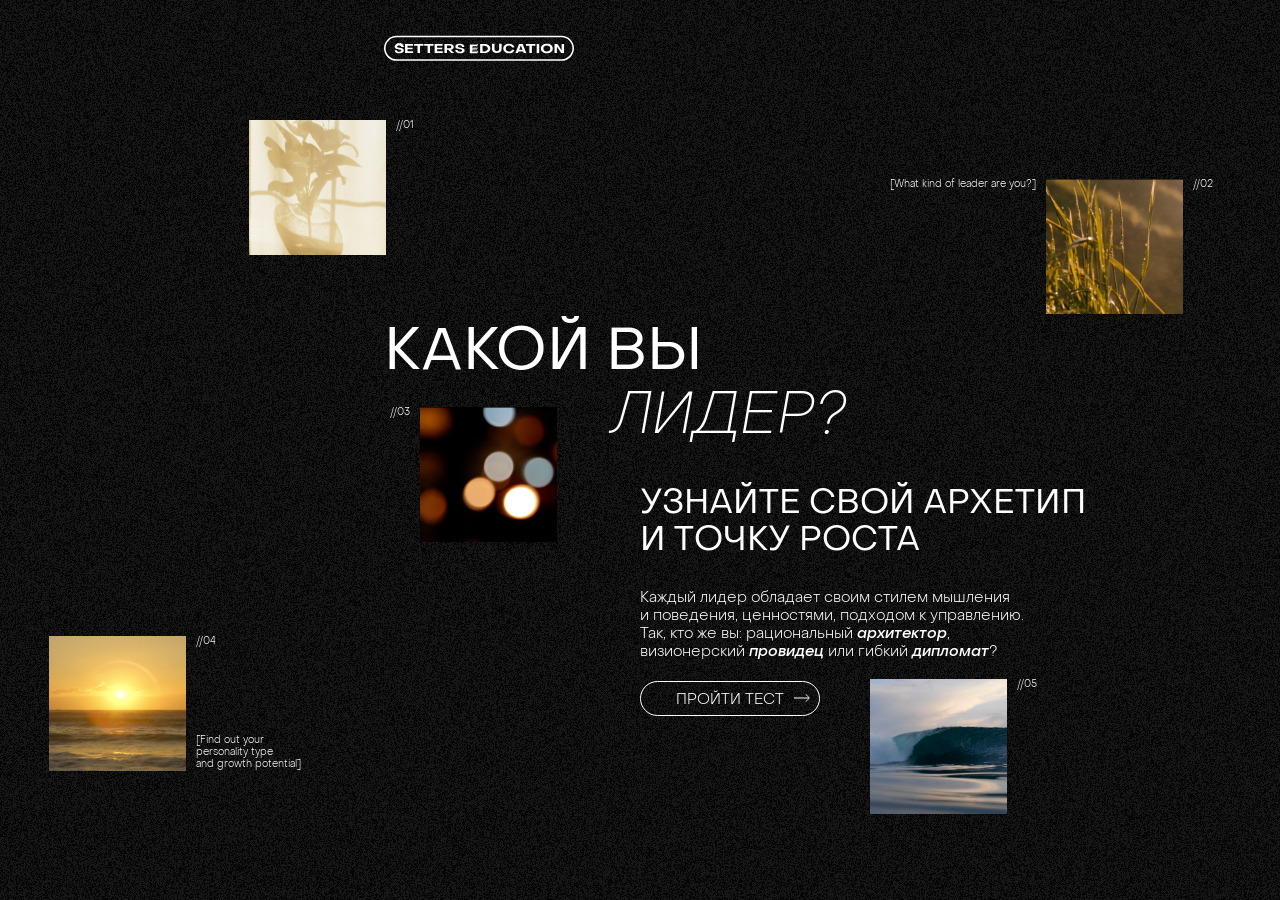
==== commit c535420c: "fix start" ====
--- a/test.html
+++ b/test.html
@@ -15,7 +15,6 @@
             height: 100%;
             font-family: 'ObjectSans', sans-serif;
             background-color: #000000;
-
             background-image: url(./img/noise.svg);
             background-size: cover;
             background-repeat: no-repeat;
@@ -71,7 +70,6 @@
             height: calc(100% + 1px);
             object-fit: cover;
             z-index: 0;
-            /*pointer-events: none;*/
             opacity: 0;
         }
 
@@ -91,9 +89,7 @@
         .header-left p {
             font-weight: 400;
             font-style: normal;
-            font-size: 10px;
-            font-size: 14px;
-            font-size: 12px;
+            font-size: .8em;
             line-height: 120%;
             letter-spacing: 0;
             vertical-align: middle;
@@ -105,10 +101,7 @@
         .header-left span {
             font-weight: 300;
             font-style: oblique;
-            font-size: 10px;
-            font-size: 14px;
             font-size: 12px;
-
             line-height: 120%;
             letter-spacing: 0;
             vertical-align: middle;
@@ -154,9 +147,7 @@
         h1 {
             font-weight: 400;
             font-style: normal;
-            font-size: 20px;
-            font-size: 28px;
-            font-size: 24px;
+            font-size: 1em;
             line-height: 110%;
             letter-spacing: 0;
             vertical-align: middle;
@@ -173,27 +164,20 @@
         h1 span {
             font-weight: 200;
             font-style: oblique;
-            font-size: 20px;
-            font-size: 28px;
-            font-size: 24px;
+            font-size: 1em;
             line-height: 110%;
             letter-spacing: 0;
-            /* vertical-align: middle; */
             text-transform: uppercase;
         }
 
         h1 span:first-of-type {
-            transform: translateX(165px);
-            transform: translateX(235px);
             transform: translateX(185px);
-
             right: 40px;
             display: inline-block;
         }
 
         #quiz h1 span:first-of-type {
             transform: unset;
-            /* position: absolute; */
             right: 40px;
             display: inline;
         }
@@ -205,12 +189,10 @@
         }
 
         .icon {
-            width: 20px;
-            height: 20px;
-            width: 28px;
-            height: 28px;
-            min-width: 28px;
-            min-height: 28px;
+            width: .8em;
+            height: .8em;
+            min-width: 20px;
+            min-height: 20px;
             display: inline-block;
             background-size: contain;
             background-repeat: no-repeat;
@@ -270,9 +252,7 @@
             margin: 0;
             font-weight: 400;
             font-style: normal;
-            font-size: 12px;
-            font-size: 16px;
-            font-size: 14px;
+            font-size: .8em;
             line-height: 120%;
             letter-spacing: 0;
         }
@@ -319,10 +299,32 @@
             background: transparent;
             transition: border-color 0.2s, color 0.2s;
             padding: 0 10px;
-
             position: relative;
-
             z-index: 9999999;
+        }
+
+        .button-next.submit {
+            min-width: 100%;
+            background: #fff;
+            height: 40px;
+            color: #000;
+            visibility: visible;
+            border-radius: 20px;
+        }
+
+        .button-next.submit::before,
+        .button-next.submit::after {
+            display: none;
+        }
+
+        .button-next.submit:disabled {
+            filter: brightness(0.46);
+            transition: filter 0.2s;
+            cursor: not-allowed;
+        }
+
+        .button-next.submit p {
+            font-size: 15px;
         }
 
         .button-next::before {
@@ -361,8 +363,6 @@
             margin: 0;
             font-weight: 300;
             font-style: oblique;
-            font-size: 12px;
-            font-size: 16px;
             font-size: 14px;
             line-height: 1.2;
             letter-spacing: 0;
@@ -376,162 +376,6 @@
             display: inline-block;
             padding: 0;
             margin: 0;
-        }
-
-
-        @media (max-width: 768px) {
-            .container {
-                margin: 0;
-                padding: 0;
-                flex-flow: column-reverse;
-                height: 100dvh;
-                justify-content: flex-end;
-            }
-
-            .left {
-                width: 100%;
-                height: 50dvh;
-                height: auto;
-                padding: 20px;
-                position: unset;
-            }
-
-            .right {
-                width: 100%;
-                height: 50dvh;
-            }
-
-            .header-left {
-                position: absolute;
-                top: 25px;
-                left: 28px;
-                z-index: 1;
-                color: #ffffff;
-            }
-
-            .header-left {
-                gap: 8px;
-            }
-
-            .header-left p,
-            .header-left span,
-            .header-right {
-                font-size: 6px;
-                font-size: 8px;
-                font-size: 7px;
-                line-height: 1;
-            }
-
-            .header-right {
-                top: 25px;
-                right: 28px;
-            }
-
-            .footer-right {
-                bottom: 20px;
-                left: 20px;
-            }
-
-            .button-next {
-                position: absolute;
-                bottom: 20px;
-                right: 20px;
-                width: 155px;
-                min-width: 165px;
-                height: 16px;
-                border-radius: 16px;
-            }
-
-            .button-next p {
-                font-size: 9px;
-                padding-top: 3px;
-            }
-
-            .button-next::before {
-                right: 5px;
-                font-size: 12px;
-            }
-
-            .button-next::after {
-                right: 5px;
-            }
-
-            .desktop-title {
-                display: none;
-            }
-
-            .mobile-title {
-                display: block;
-                margin-left: 35px;
-                width: fit-content;
-            }
-
-            h1,
-            h1 span {
-                font-size: 12px;
-                font-size: 14px;
-                font-size: 13px;
-                margin-top: 0;
-                margin-bottom: 16px;
-            }
-
-            h1 span:first-of-type {
-                padding-left: 90px;
-                padding-left: 110px;
-                padding-left: 100px;
-                display: inline;
-            }
-
-            h1.mobile-title span:first-of-type {
-                padding-left: 60px;
-            }
-
-            h1.mobile-title p:first-of-type span:first-of-type {
-                padding-left: 0px;
-            }
-
-            #quiz h1.mobile-title p:first-of-type {
-                padding-left: 60px;
-            }
-
-            #quiz h1.mobile-title p.leftP:first-of-type {
-                padding-left: 0px;
-                text-align: left;
-            }
-
-            #quiz h1 span:first-of-type {
-                transform: unset;
-                position: relative;
-                right: unset;
-                display: inline;
-            }
-
-            .icon {
-                width: 16px;
-                height: 16px;
-                width: 20px;
-                height: 20px;
-                min-width: 16px;
-                min-height: 16px;
-            }
-
-            .headphones {
-                width: 11px;
-                height: 11px;
-                min-width: 11px;
-                min-height: 11px;
-                background-image: url('./img/headphones_w.svg');
-            }
-
-            .options li {
-                margin-bottom: 12px;
-            }
-
-            .option p {
-                font-size: 10px;
-                font-size: 12px;
-                font-size: 11px;
-            }
         }
 
         #intro {
@@ -542,7 +386,6 @@
             height: 100vh;
             color: #ffffff;
             text-align: center;
-            /* padding: 20px; */
         }
 
         #intro h2 {
@@ -565,22 +408,6 @@
             cursor: pointer;
             visibility: visible;
             min-width: 180px;
-            /* 
-            position: absolute;
-            top: 647px;
-            left: 600px; */
-
-        }
-
-        @media (max-width: 768px) {
-            #intro h2 {
-                font-size: 32px;
-            }
-
-            #intro p {
-                font-size: 14px;
-            }
-
         }
 
         #quiz {
@@ -642,9 +469,11 @@
 
         .position5 {
             position: absolute;
+            /* position: unset; */
             bottom: calc((1 / 780) * 100%);
-            /* right: calc((233 / 1200) * 100%); */
             left: calc((830 / 1200) * 100%);
+            bottom: -98px;
+            left: 220px;
         }
 
         .intro_logo {
@@ -676,7 +505,6 @@
             letter-spacing: 0;
             vertical-align: bottom;
             text-transform: uppercase;
-
         }
 
         #intro .desktop-intro h2 {
@@ -688,18 +516,13 @@
             vertical-align: bottom;
             text-transform: uppercase;
             text-align: left;
-
-
         }
 
         #intro .desktop-intro_text {
             position: absolute;
-            top: 427px;
-            left: 600px;
-
             top: calc((427 / 780) * 100%);
+            top: calc((397 / 780) * 100%);
             left: calc((600 / 1200) * 100%);
-
         }
 
         #intro .desktop-intro p {
@@ -710,11 +533,6 @@
             letter-spacing: 0;
             vertical-align: bottom;
             text-align: left;
-
-            /* position: absolute;
-            top: 534px;
-            left: 600px; */
-
         }
 
         #intro .desktop-intro #start-test p {
@@ -737,111 +555,6 @@
             display: none;
         }
 
-        @media (max-width: 768px) {
-
-            .intro_block__img {
-                width: 80px;
-                height: 78px;
-            }
-
-            #intro .desktop-intro_text {
-                top: calc((236 / 600) * 100%);
-                left: calc((117 / 320) * 100%);
-                left: max(calc((26 / 320) * 100%) + 80px, calc((117 / 320) * 100%));
-            }
-
-            #intro .desktop-intro_text h2 {
-                font-size: 14px;
-            }
-
-            #intro .desktop-intro_text p,
-            #intro .desktop-intro_text p span {
-                font-size: 12px;
-            }
-
-            #intro .desktop-intro_text p {
-                margin-top: calc((36 / 600) * 100%);
-            }
-
-            #intro .desktop-intro h1 {
-                font-size: 22px;
-                top: calc((178 / 600) * 100%);
-                left: calc((23 / 320) * 100%);
-            }
-
-            #intro .desktop-intro h1 span {
-                font-size: 22px;
-            }
-
-            .position1 {
-                position: absolute;
-                top: calc((39 / 600) * 100%);
-                left: calc((23 / 320) * 100%);
-            }
-
-            .position2 {
-                position: absolute;
-                top: calc((88 / 600) * 100%);
-                right: calc((71 / 320) * 100%);
-
-                left: max(calc((23 / 320) * 100%) + 80px, calc(100% - (71 / 320) * 100%));
-            }
-
-            .position3 {
-                position: absolute;
-                top: calc((203 / 600) * 100%);
-                left: calc((26 / 320) * 100%);
-            }
-
-            .position4 {
-                position: absolute;
-                bottom: calc((0 / 600) * 100%);
-                right: calc((48 / 320) * 100%);
-                left: unset;
-            }
-
-            .position5 {
-                position: absolute;
-                top: calc((410 / 600) * 100%);
-                left: calc((0 / 320) * 100%);
-            }
-
-            .intro_logo {
-                position: absolute;
-                top: calc((39 / 600) * 100%);
-                left: calc((117 / 320) * 100%);
-
-                left: max(calc((23 / 320) * 100%) + 100px, calc((117 / 320) * 100%));
-            }
-
-            #intro .intro_logo img {
-                width: 100%;
-            }
-
-            .intro_block__text,
-            .intro_block__number {
-                display: none;
-            }
-
-            #start-test.button-next {
-                bottom: unset;
-                right: unset;
-                min-width: 125px;
-            }
-
-            #start-test.button-next p {
-                margin-top: unset;
-                text-align: left;
-                margin-right: auto;
-                margin-left: 10px;
-            }
-
-            .mobile-br {
-                height: 20px;
-                display: block;
-            }
-        }
-
         #result {
             display: none;
             flex-direction: column;
@@ -858,7 +571,6 @@
 
         #result .bg-video {
             position: relative;
-
         }
 
         #result h1 span {
@@ -899,17 +611,18 @@
             line-height: 120%;
             letter-spacing: 0;
             text-transform: uppercase;
-
         }
 
         .result__box_item p {
             font-size: 15px;
             margin-top: 0;
+            font-weight: 300;
         }
 
         #result form {
             display: flex;
             flex-direction: column;
+            gap: 0.2em;
         }
 
         #result h2 {
@@ -927,7 +640,6 @@
             padding: 10px 20px;
             margin-bottom: 10px;
             outline: none;
-
             font-weight: 300;
             font-style: oblique;
             font-size: 15px;
@@ -935,7 +647,11 @@
             letter-spacing: 0;
             vertical-align: middle;
             text-transform: uppercase;
-
+        }
+
+        #result form input {
+            width: 100%;
+            box-sizing: border-box;
         }
 
         #result h1.mobile {
@@ -946,9 +662,315 @@
             display: block;
         }
 
+        #result form .form_item {
+            position: relative;
+        }
+
+        #result form .error {
+            position: absolute;
+            bottom: 0;
+            left: 20px;
+            font-size: .5em;
+            color: #fd7373;
+        }
+
+        #preloader {
+            position: fixed;
+            top: 0;
+            left: 0;
+            width: 100%;
+            height: 100%;
+            background: #000;
+            display: flex;
+            align-items: center;
+            justify-content: center;
+            z-index: 99999999;
+        }
+
+        #progress-bar {
+            width: 300px;
+            height: 20px;
+            background: #000;
+            border-radius: 20px;
+            position: relative;
+            overflow: hidden;
+            border: 1px solid #fff;
+            padding: 2px;
+        }
+
+        #progress-fill {
+            height: 100%;
+            width: 0;
+            background: linear-gradient(to right, #000, #888, #fff);
+            transition: width 0.1s ease-in-out;
+            border-radius: 20px;
+            display: flex;
+            align-items: center;
+            justify-content: center;
+            overflow: hidden;
+        }
+
+        #progress-text {
+            color: #000;
+            font-size: 12px;
+            font-family: sans-serif;
+        }
 
 
         @media (max-width: 768px) {
+            .container {
+                margin: 0;
+                padding: 0;
+                flex-flow: column-reverse;
+                height: 100dvh;
+                justify-content: flex-end;
+            }
+
+            .left {
+                width: 100%;
+                height: 50dvh;
+                height: auto;
+                padding: 20px;
+                position: unset;
+            }
+
+            .right {
+                width: 100%;
+                height: 50dvh;
+            }
+
+            .header-left {
+                position: absolute;
+                top: 25px;
+                left: 28px;
+                z-index: 1;
+                color: #ffffff;
+            }
+
+            .header-left {
+                gap: 8px;
+            }
+
+            .header-left p,
+            .header-left span,
+            .header-right {
+                font-size: 7px;
+                line-height: 1;
+            }
+
+            .header-right {
+                top: 25px;
+                right: 28px;
+            }
+
+            .footer-right {
+                bottom: 20px;
+                left: 20px;
+            }
+
+            .button-next {
+                position: absolute;
+                bottom: 20px;
+                right: 20px;
+                width: 155px;
+                min-width: 165px;
+                height: 16px;
+                border-radius: 16px;
+            }
+
+            .button-next.submit {
+                position: unset;
+            }
+
+            .button-next p {
+                font-size: 9px;
+                padding-top: 3px;
+            }
+
+            .button-next::before {
+                right: 5px;
+                font-size: 12px;
+            }
+
+            .button-next::after {
+                right: 5px;
+            }
+
+            .desktop-title {
+                display: none;
+            }
+
+            .mobile-title {
+                display: block;
+                margin-left: 35px;
+                width: fit-content;
+            }
+
+            h1,
+            h1 span {
+                font-size: 13px;
+                margin-top: 0;
+                margin-bottom: 16px;
+            }
+
+            h1 span:first-of-type {
+                padding-left: 100px;
+                display: inline;
+            }
+
+            h1.mobile-title span:first-of-type {
+                padding-left: 60px;
+            }
+
+            h1.mobile-title p:first-of-type span:first-of-type {
+                padding-left: 0px;
+            }
+
+            #quiz h1.mobile-title p:first-of-type {
+                padding-left: 60px;
+            }
+
+            #quiz h1.mobile-title p.leftP:first-of-type {
+                padding-left: 0px;
+                text-align: left;
+            }
+
+            #quiz h1 span:first-of-type {
+                transform: unset;
+                position: relative;
+                right: unset;
+                display: inline;
+            }
+
+            .icon {
+                width: 20px;
+                height: 20px;
+                min-width: 16px;
+                min-height: 16px;
+            }
+
+            .headphones {
+                width: 11px;
+                height: 11px;
+                min-width: 16px;
+                min-height: 16px;
+                background-image: url('./img/headphones_w.svg');
+            }
+
+            .options li {
+                margin-bottom: 12px;
+            }
+
+            .option p {
+                font-size: 11px;
+            }
+
+            #intro h2 {
+                font-size: 32px;
+            }
+
+            #intro p {
+                font-size: 14px;
+            }
+
+            .intro_block__img {
+                width: 80px;
+                height: 78px;
+            }
+
+            #intro .desktop-intro_text {
+                top: calc((236 / 600) * 100%);
+                left: max(calc((26 / 320) * 100%) + 80px, calc((117 / 320) * 100%));
+            }
+
+            #intro .desktop-intro_text h2 {
+                font-size: 14px;
+            }
+
+            #intro .desktop-intro_text p,
+            #intro .desktop-intro_text p span {
+                font-size: 12px;
+            }
+
+            #intro .desktop-intro_text p {
+                margin-top: calc((36 / 600) * 100%);
+            }
+
+            #intro .desktop-intro h1 {
+                font-size: 22px;
+                top: calc((178 / 600) * 100%);
+                left: calc((23 / 320) * 100%);
+            }
+
+            #intro .desktop-intro h1 span {
+                font-size: 22px;
+            }
+
+            .position1 {
+                position: absolute;
+                top: calc((39 / 600) * 100%);
+                left: calc((23 / 320) * 100%);
+            }
+
+            .position2 {
+                position: absolute;
+                top: calc((88 / 600) * 100%);
+                right: calc((71 / 320) * 100%);
+                left: max(calc((23 / 320) * 100%) + 80px, calc(100% - (71 / 320) * 100%));
+            }
+
+            .position3 {
+                position: absolute;
+                top: calc((203 / 600) * 100%);
+                left: calc((26 / 320) * 100%);
+            }
+
+            .position4 {
+                position: absolute;
+                bottom: calc((0 / 600) * 100%);
+                right: calc((48 / 320) * 100%);
+                left: unset;
+            }
+
+            .position5 {
+                position: absolute;
+                top: calc((410 / 600) * 100%);
+                left: calc((0 / 320) * 100%);
+            }
+
+            .intro_logo {
+                position: absolute;
+                top: calc((39 / 600) * 100%);
+                left: max(calc((23 / 320) * 100%) + 100px, calc((117 / 320) * 100%));
+            }
+
+            #intro .intro_logo img {
+                width: 100%;
+            }
+
+            .intro_block__text,
+            .intro_block__number {
+                display: none;
+            }
+
+            #start-test.button-next {
+                bottom: unset;
+                right: unset;
+                min-width: 125px;
+            }
+
+            #start-test.button-next p {
+                margin-top: unset;
+                text-align: left;
+                margin-right: auto;
+                margin-left: 10px;
+            }
+
+            .mobile-br {
+                height: 20px;
+                display: block;
+            }
+
             #result .result__box {
                 flex-direction: column;
                 margin-top: 40px;
@@ -960,6 +982,10 @@
                 position: relative;
                 display: flex;
                 justify-content: center;
+
+                position: absolute;
+                left: 50%;
+                transform: translateX(-50%);
             }
 
             .result__box_item {
@@ -999,13 +1025,102 @@
                 font-size: 20px;
             }
 
+            #result form .error {
+                bottom: -2px;
+            }
+
+        }
+
+        @media (max-width: 768px) and (orientation: landscape) {
+            .container {
+                flex-direction: row;
+            }
+
+            .mobile-title {
+                margin-top: 30px;
+                font-size: .8em;
+            }
+
+            .intro_logo {
+                position: absolute;
+                top: calc((30 / 780) * 100%);
+                left: calc((360 / 1200) * 100%);
+            }
+
+            .position1 {
+                position: absolute;
+                top: calc((104 / 780) * 100%);
+                left: calc((224 / 1200) * 100%);
+            }
+
+            .position2 {
+                position: absolute;
+                top: calc((155 / 780) * 100%);
+                right: calc((63 / 1200) * 100%);
+            }
+
+            .position3 {
+                position: absolute;
+                top: calc((353 / 780) * 100%);
+                left: calc((366 / 1200) * 100%);
+            }
+
+            .position4 {
+                position: absolute;
+                bottom: calc((112 / 780) * 100%);
+                left: calc((46 / 1200) * 100%);
+            }
+
+            .position5 {
+                position: absolute;
+                bottom: calc((1 / 780) * 100%);
+                left: calc((366 / 1200) * 100%);
+            }
+
+            #intro .desktop-intro_text {
+                position: absolute;
+                top: calc((427 / 780) * 100%);
+                left: calc((600 / 1200) * 100%);
+            }
+
+            #intro .desktop-intro h1 {
+                vertical-align: bottom;
+                text-transform: uppercase;
+                position: absolute;
+                top: calc((279 / 780) * 100%);
+                left: calc((360 / 1200) * 100%);
+            }
+
+            #start-test {
+                margin-top: 0;
+            }
+
+            .right {
+                height: 100dvh;
+            }
+
+            .footer-right {
+                bottom: 10px;
+                position: fixed;
+            }
+
+            .button-next {
+                position: fixed;
+                bottom: 10px;
+            }
 
         }
     </style>
 </head>
 
 <body>
-    <div class="container" id="quiz">
+    <div id="preloader">
+        <div id="progress-bar">
+            <div id="progress-fill"><span id="progress-text">0%</span></div>
+
+        </div>
+    </div>
+    <div class="container" id="quiz" style="display: none;">
         <div class="left">
             <div class="header-left">
                 <div id="unmute" class="icon headphones"></div>
@@ -1046,7 +1161,7 @@
         <div class="right">
             <img id="bg-poster" src="./img/poster/1.png" alt="Poster" class="bg-poster">
             <video autoplay loop muted playsinline preload="auto" class="bg-video">
-                <source id="video-source" src="./video/desktop/1.mp4" type="video/mp4">
+                <source id="video-source" src="./video/final/plug.mp4" type="video/mp4">
                 Ваш браузер не поддерживает видео.
             </video>
         </div>
@@ -1054,7 +1169,7 @@
         <div class="footer-right" id="progress">1/15</div>
     </div>
 
-    <div id="intro">
+    <div id="intro" style="display: none;">
         <div class="intro_logo">
             <img src="./img/SE_logo.svg" alt="Logo">
         </div>
@@ -1087,6 +1202,11 @@
                 <button id="start-test" class="button-next">
                     <p>ПРОЙТИ ТЕСТ </p>
                 </button>
+                <div class="intro_block position5">
+                    <div class="intro_block__text"></div>
+                    <img class="intro_block__img" src="./img/poster_mini/6.png" alt="Intro Image">
+                    <div class="intro_block__number">//05</div>
+                </div>
             </div>
         </div>
 
@@ -1098,14 +1218,14 @@
                 </div>
             </div>
         </div>
-        <div class="intro_block position5">
+        <!-- <div class="intro_block position5">
             <div class="intro_block__text"></div>
             <img class="intro_block__img" src="./img/poster_mini/6.png" alt="Intro Image">
             <div class="intro_block__number">//05</div>
-        </div>
+        </div> -->
     </div>
 
-    <div id="result" class="container">
+    <div id="result" class="container" style="display: none;">
         <div class="intro_logo">
             <img src="./img/SE_logo.svg" alt="Logo">
         </div>
@@ -1113,11 +1233,11 @@
         <div class="result__box">
             <div class="result__box_item video">
                 <video id="result-video-source" autoplay loop muted playsinline preload="auto" class="bg-video active">
-                    <source src="./video/final/0.mp4" type="video/mp4">
+                    <source src="./video/final/plug.mp4" type="video/mp4">
                     Ваш браузер не поддерживает видео.
                 </video>
             </div>
-            <h1 class="mobile">ВЫ – АРХИТЕКТОР <br><span>(Элемент: Гора)</span></h1>
+            <h1 class="mobile" id="archetype-title-mobile">ВЫ – АРХИТЕКТОР <br><span>(Элемент: Гора)</span></h1>
             <div class="result__box_item text">
                 <div id="archetype-desc">Вы лидер, который превращает хаос в порядок. Ваша миссия — создавать системы,
                     которые работают
@@ -1134,12 +1254,23 @@
             </div>
             <div class="result__box_item form">
                 <div class="form-section">
-                    <p>ЗАПОЛНИТЕ ФОРМУ, ЧТОБЫ СКАЧАТЬ ВИДЕО (надо секси перефразировать)</p>
-                    <form>
-                        <input type="text" placeholder="ФОРМА ДЛЯ ЗАПОЛНЕНИЯ">
-                        <input type="text" placeholder="ФОРМА ДЛЯ ЗАПОЛНЕНИЯ">
-                        <input type="text" placeholder="ФОРМА ДЛЯ ЗАПОЛНЕНИЯ">
-                        <input type="text" placeholder="ФОРМА ДЛЯ ЗАПОЛНЕНИЯ">
+                    <p>Оставьте ваши данные и скачайте результат в формате видео.</p><br>
+                    <p>Так вы сможете шеритьего в ваших социальных сетях!</p>
+                    <form id="result-form" action="#" method="POST">
+                        <div class="form_item">
+                            <input name="name type=" text" placeholder="ИМЯ ФАМИЛИЯ">
+                            <span class="error"></span>
+                        </div>
+                        <div class="form_item">
+                            <input name="email" type="email" placeholder="EMAIL">
+                            <span class="error"></span>
+                        </div>
+                        <div class="form_item">
+                            <input name="tel" type="tel" placeholder="+7 (000) 000-00-00">
+                            <span class="error"></span>
+                        </div>
+                        <button type="submit" class="button-next submit">
+                            <p>ПОЛУЧИТЬ РЕЗУЛЬТАТ </p>
                     </form>
                 </div>
             </div>
@@ -1147,45 +1278,10 @@
     </div>
 
     <script>
-        document.addEventListener('DOMContentLoaded', function () {
-            const imagesToPreload = Array.from({ length: 15 }, (_, i) => `./img/poster/${i + 1}.png`);
-
-            imagesToPreload.forEach(src => {
-                const img = document.createElement('img');
-                img.src = src;
-                img.loading = 'eager';
-                img.style.display = 'none';
-                document.body.appendChild(img);
-            });
-        });
-
-        document.addEventListener('DOMContentLoaded', function () {
-            const videosToPreload = [
-                "./video/mobile/10.mp4", "./video/mobile/15.mp4", "./video/desktop/4.mp4", "./video/desktop/13.mp4",
-                "./video/desktop/1.mp4", "./video/desktop/7.mp4", "./video/final/Вода.mp4", "./video/final/Огонь.mp4",
-                "./video/desktop/12.mp4", "./video/desktop/14.mp4", "./video/mobile/1.mp4", "./video/mobile/12.mp4",
-                "./video/desktop/9.mp4", "./video/desktop/15.mp4", "./video/mobile/7.mp4", "./video/final/Гора.mp4",
-                "./video/final/0.mp4", "./video/desktop/8.mp4", "./video/final/Земля.mp4", "./video/desktop/2.mp4",
-                "./video/desktop/3.mp4", "./video/desktop/6.mp4", "./video/desktop/11.mp4", "./video/mobile/14.mp4",
-                "./video/mobile/5.mp4", "./video/final/Дерево.mp4", "./video/mobile/2.mp4", "./video/mobile/13.mp4",
-                "./video/mobile/8.mp4", "./video/mobile/6.mp4", "./video/mobile/4.mp4", "./video/mobile/11.mp4",
-                "./video/final/Ветер.mp4", "./video/mobile/3.mp4", "./video/desktop/10.mp4", "./video/mobile/9.mp4",
-                "./video/desktop/5.mp4"
-            ];
-
-            videosToPreload.forEach(src => {
-                const video = document.createElement('video');
-                video.src = src;
-                video.preload = 'auto';
-                video.style.display = 'none';
-                document.body.appendChild(video);
-                video.load();
-            });
-        });
-
+        // Массив вопросов для теста, каждый вопрос содержит варианты для десктопа и мобайла
         const questions = [
             {
-                desktopTitle: 'В вашу команду<br>пришел новый<p><span>сотрудник.</span></p>Ваши <span>первые</span> действия:',
+                desktopTitle: 'В вашу команду<br>пришел новый<p><span style=" transform: translateX(-111px); display: inline-block; ">сотрудник.</span></p>Ваши <span>первые</span> действия:',
                 mobileTitle: 'В вашу команду<br>пришел новый<br><span>сотрудник.<br></span> Ваши <span>первые</span> действия:',
                 title: 'В вашу команду пришел новый сотрудник. Ваши первые действия:',
                 options: [
@@ -1198,7 +1294,7 @@
                 ]
             },
             {
-                desktopTitle: 'Команда столкнулась<br>с серьезной<p><span>проблемой</span></p>в проекте. Ваше<br><span>первое</span> действие:',
+                desktopTitle: 'Команда столкнулась<br>с серьезной<p><span style=" transform: translateX(-111px); display: inline-block; ">проблемой</span></p>в проекте. Ваше<br><span>первое</span> действие:',
                 mobileTitle: 'Команда столкнулась<br>с серьезной<br><span>проблемой</span><br>в проекте. Ваше<br><span>первое</span> действие:',
                 title: 'Команда столкнулась с серьезной проблемой в проекте. Ваше первое действие:',
                 options: [
@@ -1211,7 +1307,7 @@
                 ]
             },
             {
-                desktopTitle: 'При постановке<p><span>целей</span></p>команде <span>вы:</span>',
+                desktopTitle: 'При постановке<p><span style=" transform: translateX(-159px); display: inline-block; ">целей</span></p>команде <span>вы:</span>',
                 mobileTitle: 'При постановке<br><span>целей</span> команде <span>вы:</span>',
                 title: 'При постановке целей команде вы:',
                 options: [
@@ -1224,7 +1320,7 @@
                 ]
             },
             {
-                desktopTitle: 'В вашем календаре<p><span>больше всего</span></p><span>времени</span> занимают:',
+                desktopTitle: 'В вашем календаре<p><span style=" transform: translateX(-111px); display: inline-block; ">больше всего</span></p><span>времени</span> занимают:',
                 mobileTitle: 'В вашем календаре<br><span>больше всего</span><br><span>времени</span> занимают:',
                 title: 'В вашем календаре больше всего времени занимают:',
                 options: [
@@ -1237,7 +1333,7 @@
                 ]
             },
             {
-                desktopTitle: 'Какого сотрудника<br>вы считаете<p><span>наиболее подходящим</span></p>для <span>вашей</span> команды?',
+                desktopTitle: 'Какого сотрудника<br>вы считаете<p><span style=" transform: translateX(-97px); display: inline-block; ">наиболее подходящим</span></p>для <span>вашей</span> команды?',
                 mobileTitle: 'Какого сотрудника<br>вы считаете<br><span>наиболее подходящим</span><br>для <span>вашей</span> команды?',
                 title: 'Какого сотрудника вы считаете наиболее подходящим для вашей команды?',
                 options: [
@@ -1250,7 +1346,7 @@
                 ]
             },
             {
-                desktopTitle: 'В ситуации<p><span>неопределенности</span></p>вы:',
+                desktopTitle: 'В ситуации<p><span style=" transform: translateX(-121px); display: inline-block; ">неопределенности</span></p>вы:',
                 mobileTitle: 'В ситуации<br><span>неопределенности</span><br>вы:',
                 title: 'В ситуации неопределенности вы:',
                 options: [
@@ -1263,7 +1359,7 @@
                 ]
             },
             {
-                desktopTitle: 'Ваш стиль<p><span>проведения</span></p>встреч:',
+                desktopTitle: 'Ваш стиль<p><span style=" transform: translateX(-191px); display: inline-block; ">проведения</span></p>встреч:',
                 mobileTitle: 'Ваш стиль<br><span>проведения</span><br>встреч:',
                 title: 'Ваш стиль проведения встреч:',
                 options: [
@@ -1276,7 +1372,7 @@
                 ]
             },
             {
-                desktopTitle: 'Когда нужно<p><span>принять</span></p><span>сложное</span> решение, вы:',
+                desktopTitle: 'Когда нужно<p><span style=" transform: translateX(-148px); display: inline-block; ">принять</span></p><span>сложное</span> решение, вы:',
                 mobileTitle: 'Когда нужно<br><span>принять</span><br><span>сложное</span> решение, вы:',
                 title: 'Когда нужно принять сложное решение, вы:',
                 options: [
@@ -1289,7 +1385,7 @@
                 ]
             },
             {
-                desktopTitle: 'В стрессовой<p>ситуации <span>вы ожидаете</span></p>от команды:',
+                desktopTitle: 'В стрессовой<p style=" transform: translateX(39px); display: inline-block; ">ситуации <span>вы ожидаете</span></p><br>от команды:',
                 mobileTitle: 'В стрессовой<p>ситуации <span>вы ожидаете</span></p>от команды:',
                 title: 'В стрессовой ситуации вы ожидаете от команды:',
                 options: [
@@ -1302,7 +1398,7 @@
                 ]
             },
             {
-                desktopTitle: 'Что мотивирует вас<p><span>больше всего</span></p>в работе руководителя:',
+                desktopTitle: 'Что мотивирует вас<p><span style=" transform: translateX(-111px); display: inline-block; ">больше всего</span></p>в работе руководителя:',
                 mobileTitle: 'Что мотивирует вас<br><span>больше всего</span><br>в работе руководителя:',
                 title: 'Что мотивирует вас больше всего в работе руководителя:',
                 options: [
@@ -1315,7 +1411,7 @@
                 ]
             },
             {
-                desktopTitle: 'Как вы видите<p><span>развитие сотрудников</span></p>в вашей команде?',
+                desktopTitle: 'Как вы видите<p><span style=" transform: translateX(-93px); display: inline-block; ">развитие сотрудников</span></p>в вашей команде?',
                 mobileTitle: 'Как вы видите<br><span>развитие сотрудников</span><br>в вашей команде?',
                 title: 'Как вы видите развитие сотрудников в вашей команде?',
                 options: [
@@ -1328,8 +1424,8 @@
                 ]
             },
             {
-                desktopTitle: 'Как вы обычно<p><span>проводите</span></p>ретроспективу <span>в команде</span>?',
-                mobileTitle: 'Как вы обычно<br><span>проводите</span><br>ретроспективу <span>в команде</span>?',
+                desktopTitle: 'Как вы обычно<p><span style=" transform: translateX(-124px); display: inline-block; ">проводите</span></p>ретроспективу <span>в команде</span>?',
+                mobileTitle: 'Как вы обычно<br><span>проводите</span><br>ретроспективу <br><span>в команде</span>?',
                 title: 'Как вы обычно проводите ретроспективу в команде?',
                 options: [
                     'По заранее подготовленной структуре<br>и фиксируем все решения.',
@@ -1341,7 +1437,7 @@
                 ]
             },
             {
-                desktopTitle: 'Как вы решаете<p><span>конфликты</span></p>в команде?',
+                desktopTitle: 'Как вы решаете<p><span style=" transform: translateX(-129px); display: inline-block; ">конфликты</span></p>в команде?',
                 mobileTitle: 'Как вы решаете<br><span>конфликты</span><br>в команде?',
                 title: 'Как вы решаете конфликты в команде?',
                 options: [
@@ -1354,12 +1450,12 @@
                 ]
             },
             {
-                desktopTitle: 'Что для вас — <span>главный</span><p><span>результат</span> вашей</p>работы как лидера?',
+                desktopTitle: 'Что для вас — <span>главный</span><p style=" transform: translateX(94px); display: inline-block; "><span>результат</span> вашей</p><br>работы как лидера?',
                 mobileTitle: '<p class="leftP">Что для вас — <span>главный</span></p><span>результат</span> вашей<br>работы как лидера?',
                 title: 'Что для вас — главный результат вашей работы как лидера?',
                 options: [
                     'Когда всё работает без моего участия: процессы<br>отлажены, задачи идут по плану, команда автономна.',
-                    'Когда цель достигнута — несмотря<br>на трудности, неопределённость и ограничения.',
+                    'Когда цель достигнута — несмотря<br>на трудности, неопределённость <br>и ограничения.',
                     'Когда мы сделали то, что раньше казалось<br>невозможным, — вышли за пределы привычного.',
                     'Когда вижу, как человек вырос, поверил в себя<br>и стал двигаться увереннее.',
                     'Когда каждый в команде чувствует себя нужным<br>и полезным, услышанным и вовлеченным',
@@ -1367,7 +1463,7 @@
                 ]
             },
             {
-                desktopTitle: 'Какую культуру вы<p><span>стремитесь</span> выстроить</p>в своей команде?',
+                desktopTitle: 'Какую культуру вы<p style=" transform: translateX(33px); display: inline-block; "><span >стремитесь</span> выстроить</p><br>в своей команде?',
                 mobileTitle: 'Какую культуру вы<br><span>стремитесь</span> выстроить<br>в своей команде?',
                 title: 'Какую культуру вы стремитесь выстроить в своей команде?',
                 options: [
@@ -1376,29 +1472,168 @@
                     'Исследовательскую, где каждый может<br>предложить новое и попробовать.',
                     'Культуру роста, где люди учатся, делятся опытом<br>и развиваются вместе.',
                     'Тёплую, доверительную, где ценится<br>командность и взаимная поддержка.',
-                    'Вдохновляющую, объединённую идеей и мечтой,<br>которая больше нас самих.'
+                    'Вдохновляющую, объединённую идеей <br>и мечтой, которая больше нас самих.'
                 ]
             }
         ];
 
+        // Описание архетипов, их характеристик и видеофайлов
         const archetypes = {
-            'A': { name: 'Архитектор', element: 'Гора', desc: '<p>Вы лидер, который превращает хаос в порядок. Ваша миссия — создавать системы, которые работают стабильно и масштабируются без вас. Вы рациональны, структурны, надёжны, цените ясность и эффективность.</p><p>Архитектор похож на гору — на становится ориентиром и фундаментом, на котором можно строить. Так и вы — создаёте основу, которая даёт команде уверенность в завтрашнем дне. Ваши инструменты — KPI, схемы, инструкции и рабочие борды.</p>', strength: 'порядок и предсказуемость.', growth: 'помнить, что за схемами стоят люди, и иногда важнее гибкость, чем контроль.' },
-            'B': { name: 'Воин', element: 'Дерево', desc: 'Вы лидер, который ведёт команду вперёд, несмотря на любые препятствия. Ваша миссия — довести людей до победы в условиях стресса и высокой конкуренции.</p><p>Воин напоминает дерево: глубокие корни помогают устоять в бурю, а крона — расти вверх, несмотря на преграды.</p><p>Вы та опора, которая позволяет команде выдержать любые испытания. Команда видит в вас пример стойкости: вы быстро принимаете решения, сохраняете хладнокровие и показываете, что невозможное возможно.</p>', strength: 'решительность и выдержка', growth: 'не перегореть самому и не выжечь команду высоким темпом.' },
-            'C': { name: 'Первопроходец', element: 'Земля', desc: 'Вы лидер-исследователь, которому важно открывать новое и вести за собой. Ваша миссия — находить возможности там, где другие видят только риск. Вы смелы, гибки, быстро реагируете на изменения.</p><p>Первопроходец близок к земле — на ней всегда рождается новое. Она принимает семена экспериментов и превращает их в ростки, давая пространство для развития. Так и вы — первым создаёте путь, за которым могут следовать другие.</p><p>Ваши атрибуты — воркшопы, пробные гипотезы, внутренняя культура «fail fast – learn fast».</p>', strength: 'смелость и адаптивность.', growth: 'учиться доводить эксперименты до завершённых проектов.' },
-            'D': { name: 'Катализатор', element: 'Огонь', desc: 'Вы лидер-тренер, который раскрывает силу в каждом. Ваша миссия — помогать людям расти и превращать потенциал в результат. Вы энергичны, поддерживающи, умеете верить в других больше, чем они сами.</p><p>Катализатор похож на огонь: он даёт тепло и свет, превращая отдельные искры в мощное пламя. Так и вы — создаёте атмосферу, в которой команда горит новыми идеями и смело движется вперёд.</p><p>Команда видит в вас источник роста: вы быстро считываете сильные стороны и умеете делегировать.</p>', strength: 'вдохновлять и усиливать.', growth: 'развитие требует времени, а бизнес часто ждёт быстрых результатов.' },
-            'E': { name: 'Дипломат', element: 'Вода', desc: 'Вы лидер-коммуникатор, который превращает разрозненных людей в устойчивую команду. Ваша миссия — объединять через понимание и уважение.</p><p>Дипломат напоминает воду: она соединяет берега, сглаживает острые углы и находит путь даже в сложных условиях. Вы помогаете людям услышать друг друга, усиливаете синергию и создаёте команду, где каждый чувствует свою ценность.</p>', strength: 'создавать «мы» там, где было «я».', growth: 'учиться принимать непопулярные, но нужные решения.' },
-            'F': { name: 'Провидец', element: 'Ветер', desc: 'Вы лидер будущего, который умеет вдохновлять и вести к горизонту. Ваша миссия — помогать людям увидеть и поверить в будущее, которого они раньше не могли представить.</p><p>Провидец похож на ветер: он невидим, но ощутим и способен сдвинуть с места даже самое тяжёлое. Вы движете людей силой идей, создавая энергию. Команда рядом с вами понимает, зачем встаёт утром: вы заряжаете её, объединяете вокруг больших смыслов и меняете представления о возможном.</p>', strength: 'вдохновлять и трансформировать.', growth: 'превращать мечты в конкретные шаги и результаты.' }
+            'A': { name: 'Архитектор', element: 'Гора', file: 'mountain', desc: '<p>Вы лидер, который превращает хаос в&nbsp;порядок. Ваша миссия — создавать системы, которые работают стабильно и&nbsp;масштабируются без вас. Вы рациональны, структурны, надёжны, цените ясность и&nbsp;эффективность.</p><p>Архитектор похож на гору — на становится ориентиром и фундаментом, на&nbsp;котором можно строить. Так и&nbsp;вы — создаёте основу, которая даёт команде уверенность в&nbsp;завтрашнем дне. Ваши инструменты — KPI, схемы, инструкции <br>и&nbsp;рабочие борды.</p>', strength: 'порядок и предсказуемость.', growth: 'помнить, что за&nbsp;схемами стоят люди, <br>и&nbsp;иногда важнее гибкость, чем контроль.' },
+            'B': { name: 'Воин', element: 'Дерево', file: 'tree', desc: '<p>Вы лидер, который ведёт команду вперёд, несмотря на любые препятствия. Ваша миссия — довести людей до победы в условиях стресса и высокой конкуренции.</p><p>Воин напоминает дерево: глубокие корни помогают устоять в бурю, а крона — расти вверх, несмотря на преграды.</p><p>Вы та опора, которая позволяет команде выдержать любые испытания. Команда видит в вас пример стойкости: вы быстро принимаете решения, сохраняете хладнокровие и показываете, что невозможное возможно.</p>', strength: 'решительность и выдержка', growth: 'не перегореть самому и не выжечь команду высоким темпом.' },
+            'C': { name: 'Первопроходец', element: 'Земля', file: 'earth', desc: '<p>Вы лидер-исследователь, которому важно открывать новое и вести за собой. Ваша миссия — находить возможности там, где другие видят только риск. Вы смелы, гибки, быстро реагируете на изменения.</p><p>Первопроходец близок к земле — на ней всегда рождается новое. Она принимает семена экспериментов и превращает их в ростки, давая пространство для развития. Так и вы — первым создаёте путь, за которым могут следовать другие.</p><p>Ваши атрибуты — воркшопы, пробные гипотезы, внутренняя культура «fail fast – learn fast».</p>', strength: 'смелость и адаптивность.', growth: 'учиться доводить эксперименты до завершённых проектов.' },
+            'D': { name: 'Катализатор', element: 'Огонь', file: 'flame', desc: '<p>Вы лидер-тренер, который раскрывает силу в каждом. Ваша миссия — помогать людям расти и превращать потенциал в результат. Вы энергичны, поддерживающи, умеете верить в других больше, чем они сами.</p><p>Катализатор похож на огонь: он даёт тепло и свет, превращая отдельные искры в мощное пламя. Так и вы — создаёте атмосферу, в которой команда горит новыми идеями и смело движется вперёд.</p><p>Команда видит в вас источник роста: вы быстро считываете сильные стороны и умеете делегировать.</p>', strength: 'вдохновлять и усиливать.', growth: 'развитие требует времени, а бизнес часто ждёт быстрых результатов.' },
+            'E': { name: 'Дипломат', element: 'Вода', file: 'water', desc: '<p>Вы лидер-коммуникатор, который превращает разрозненных людей в устойчивую команду. Ваша миссия — объединять через понимание и уважение.</p><p>Дипломат напоминает воду: она соединяет берега, сглаживает острые углы и находит путь даже в сложных условиях. Вы помогаете людям услышать друг друга, усиливаете синергию и создаёте команду, где каждый чувствует свою ценность.</p>', strength: 'создавать «мы» там, где было «я».', growth: 'учиться принимать непопулярные, но нужные решения.' },
+            'F': { name: 'Провидец', element: 'Ветер', file: 'wind', desc: '<p>Вы лидер будущего, который умеет вдохновлять и вести к горизонту. Ваша миссия — помогать людям увидеть и поверить в будущее, которого они раньше не могли представить.</p><p>Провидец похож на ветер: он невидим, но ощутим и способен сдвинуть с места даже самое тяжёлое. Вы движете людей силой идей, создавая энергию. Команда рядом с вами понимает, зачем встаёт утром: вы заряжаете её, объединяете вокруг больших смыслов и меняете представления о возможном.</p>', strength: 'вдохновлять и трансформировать.', growth: 'превращать мечты в конкретные шаги и результаты.' }
         };
 
+        // Кэш для видео и изображений, чтобы избежать повторных загрузок
+        const videoCache = {};
+        const imageCache = {};
+        let imageLoaded = false;
+        let videoLoaded = false;
+        let videoProgress = 0;
+        let videoDuration = 0;
+        let pageLoaded = false;
+
+        /**
+         * Обновляет прогресс-бар загрузки на экране preloader.
+         * Учитывает загрузку страницы, изображения и видео.
+         */
+        function updateProgress() {
+            const pagePercent = pageLoaded ? 100 : 0;
+            const imagePercent = imageLoaded ? 100 : 0;
+            const videoPercent = videoLoaded ? 100 : videoProgress;
+            const totalPercent = (pagePercent * 0.3333) + (imagePercent * 0.3333) + (videoPercent * 0.3333);
+            document.getElementById('progress-fill').style.width = totalPercent + '%';
+            document.getElementById('progress-text').innerText = Math.round(totalPercent) + '%';
+        }
+
+        /**
+         * Проверяет, загружены ли все необходимые ресурсы (страница, изображение, видео).
+         * Если да — скрывает preloader и запускает первый вопрос.
+         */
+        function checkLoaded() {
+            if (imageLoaded && videoLoaded && pageLoaded) {
+                document.getElementById('preloader').style.display = 'none';
+                loadQuestion();
+            }
+        }
+
+        /**
+         * Предзагружает изображение и сохраняет его в кэше.
+         * @param {string} src - путь к изображению
+         * @returns {Promise<string>} - промис с url изображения
+         */
+        function preloadImage(src) {
+            if (imageCache[src]) {
+                return Promise.resolve(imageCache[src]);
+            }
+            return fetch(src, { cache: 'force-cache' })
+                .then(r => {
+                    if (!r.ok) throw new Error('Failed to fetch image');
+                    return r.blob();
+                })
+                .then(blob => {
+                    const url = URL.createObjectURL(blob);
+                    imageCache[src] = url;
+                    return new Promise((resolve, reject) => {
+                        const img = new Image();
+                        img.onload = () => resolve(url);
+                        img.onerror = () => {
+                            URL.revokeObjectURL(url);
+                            reject(new Error('Image load failed'));
+                        };
+                        img.src = url;
+                    });
+                })
+                .catch(err => {
+                    console.error('Ошибка предзагрузки изображения:', src, err);
+                    return src;
+                });
+        }
+
+        /**
+         * Предзагружает видеофайл через XHR, отслеживает прогресс загрузки.
+         * @param {string} src - путь к видео
+         * @param {function} [onProgress] - колбэк для обновления прогресса
+         * @returns {Promise<string>} - промис с url видео
+         */
+        function preloadVideo(src, onProgress = null) {
+            if (videoCache[src]) {
+                if (onProgress) onProgress(100);
+                return Promise.resolve(videoCache[src]);
+            }
+            return new Promise((resolve, reject) => {
+                const xhr = new XMLHttpRequest();
+                xhr.open('GET', src, true);
+                xhr.responseType = 'blob';
+
+                if (onProgress) {
+                    xhr.addEventListener('progress', (e) => {
+                        if (e.lengthComputable) {
+                            const percent = (e.loaded / e.total) * 100;
+                            onProgress(percent);
+                        }
+                    });
+                }
+
+                xhr.addEventListener('load', () => {
+                    if (xhr.status === 200) {
+                        const blob = xhr.response;
+                        const url = URL.createObjectURL(blob);
+                        videoCache[src] = url;
+                        if (onProgress) onProgress(100);
+
+                        const tempVideo = document.createElement('video');
+                        tempVideo.style.display = 'none';
+                        tempVideo.preload = 'auto';
+                        document.body.appendChild(tempVideo);
+                        tempVideo.src = url;
+                        tempVideo.addEventListener('loadedmetadata', () => {
+                            videoDuration = tempVideo.duration;
+                        }, { once: true });
+                        tempVideo.load();
+
+
+                        setTimeout(() => {
+                            document.body.removeChild(tempVideo);
+                        }, 100);
+
+                        resolve(url);
+                    } else {
+                        reject(new Error(`HTTP ${xhr.status}`));
+                    }
+                });
+
+                xhr.addEventListener('error', () => {
+                    reject(new Error('Network error'));
+                });
+
+                xhr.addEventListener('timeout', () => {
+                    reject(new Error('Timeout'));
+                });
+
+                xhr.send();
+            }).catch(err => {
+                console.error('Ошибка предзагрузки видео:', src, err);
+                return src;
+            });
+        }
+
         let currentQuestion = 0;
+        // Восстанавливаем ответы из localStorage, если пользователь обновил страницу
         let answers = JSON.parse(localStorage.getItem('answers')) || [];
 
+        /**
+         * Загружает текущий вопрос, обновляет UI, предзагружает следующий постер и видео.
+         * Если вопросы закончились — вызывает расчет результата.
+         */
         function loadQuestion() {
             if (currentQuestion === 0) {
                 const video = document.querySelector('.bg-video');
                 video.muted = false;
                 video.volume = 1;
-
                 document.getElementById('intro').style.display = 'flex';
                 document.getElementById('quiz').style.display = 'none';
                 document.getElementById('result').style.display = 'none';
@@ -1408,6 +1643,11 @@
                 calculateResult();
                 return;
             }
+
+            const posterPath = `./img/poster/${currentQuestion}.png`;
+            document.getElementById('bg-poster').src = imageCache[posterPath] || posterPath;
+            // document.getElementById('bg-poster').src = posterPath;
+
             document.getElementById('intro').style.display = 'none';
             document.getElementById('quiz').style.display = 'flex';
             document.getElementById('result').style.display = 'none';
@@ -1415,38 +1655,58 @@
             const q = questions[currentQuestion - 1];
             document.getElementById('question-title-desktop').innerHTML = q.desktopTitle;
             document.getElementById('question-title-mobile').innerHTML = q.mobileTitle;
-
-            // document.getElementById('question-title-desktop').innerHTML = q.title.replace(/(\b\w+\b)/g, function (match, p1) { return Math.random() > 0.5 ? '<span>' + p1 + '</span>' : p1; }); // Approximate span placement
-            // document.getElementById('question-title-mobile').innerHTML = q.title.replace(/(\b\w+\b)/g, function (match, p1) { return Math.random() > 0.5 ? '<span>' + p1 + '</span>' : p1; });
             for (let i = 1; i <= 6; i++) {
                 document.getElementById('option' + i).innerHTML = q.options[i - 1].replace(/\n/g, '<br>');
             }
             document.getElementById('progress').innerText = currentQuestion + '/15';
 
-            // Load video and poster
-            document.getElementById('bg-poster').src = './img/poster/' + currentQuestion + '.png';
+
+
             setVideoSource();
 
-            // If previously answered, highlight
+            if (currentQuestion < 15) {
+                const isMobile = window.innerWidth <= 768;
+                preloadImage(`./img/poster/${currentQuestion + 1}.png`);
+
+                const nextVideoSrc = isMobile ? `./video/mobile/${currentQuestion + 1}.mp4` : `./video/desktop/${currentQuestion + 1}.mp4`;
+                preloadVideo(nextVideoSrc).then(() => {
+                    const videosToPreload = [
+                        "./video/final/water.mp4",
+                        "./video/final/flame.mp4",
+                        "./video/final/mountain.mp4",
+                        "./video/final/earth.mp4",
+                        "./video/final/tree.mp4",
+                        "./video/final/wind.mp4"
+                    ];
+                    const videoIndex = currentQuestion - 1;
+                    if (videoIndex >= 0 && videoIndex < videosToPreload.length) {
+                        const finalSrc = videosToPreload[videoIndex];
+                        preloadVideo(finalSrc);
+                    }
+                }).catch(err => console.error('Ошибка предзагрузки next видео:', err));
+            }
+
             const prev = answers[currentQuestion - 1];
             if (prev) {
                 const index = prev.charCodeAt(0) - 'A'.charCodeAt(0);
                 document.querySelectorAll('.option')[index].classList.remove('inactive');
                 document.querySelectorAll('.option').forEach((o, i) => { if (i !== index) o.classList.add('inactive'); });
-                buttonNext.style.visibility = 'visible';
+                document.getElementById('buttonNext').style.visibility = 'visible';
             } else {
                 document.querySelectorAll('.option').forEach(o => o.classList.remove('inactive'));
-                buttonNext.style.visibility = 'hidden';
-            }
-        }
-
+                document.getElementById('buttonNext').style.visibility = 'hidden';
+            }
+        }
+
+        /**
+         * Считает результат теста, определяет архетип, обновляет UI результата.
+         * Сбрасывает ответы и сохраняет финальный архетип в localStorage.
+         */
         function calculateResult() {
             document.getElementById('quiz').style.display = 'none';
             document.getElementById('result').style.display = 'flex';
-
             const counts = { A: 0, B: 0, C: 0, D: 0, E: 0, F: 0 };
             answers.forEach(a => counts[a]++);
-
             let max = 0;
             let maxKey = '';
             for (let key in counts) {
@@ -1455,26 +1715,27 @@
                     maxKey = key;
                 }
             }
-
-            // For simplicity, show the max archetype, ignore hybrid etc for prototype
             const arch = archetypes[maxKey];
             document.getElementById('archetype-title').innerHTML = 'ВЫ – ' + arch.name + '<br><span>(Элемент: ' + arch.element + ')</span>';
-
+            document.getElementById('archetype-title-mobile').innerHTML = 'ВЫ – ' + arch.name + '<br><span>(Элемент: ' + arch.element + ')</span>';
             document.getElementById('archetype-desc').innerHTML = arch.desc;
             document.getElementById('strength').innerHTML = arch.strength;
             document.getElementById('growth').innerHTML = arch.growth;
             const videoResult = document.getElementById('result-video-source');
             const video = document.querySelector('.bg-video');
             const sourceResult = videoResult.querySelector('source');
-            sourceResult.src = './video/final/' + arch.element + '.mp4';
+            const finalPath = `./video/final/${arch.file}.mp4`;
+            sourceResult.src = videoCache[finalPath] || finalPath;
             videoResult.load();
-
             videoResult.muted = false;
             videoResult.volume = 1;
             videoResult.play();
+            videoResult.addEventListener('contextmenu', function (e) {
+                e.preventDefault();
+            });
             video.muted = true;
-            // Clear answers for next time
             answers = [];
+            localStorage.setItem('final', arch.file);
             localStorage.removeItem('answers');
         }
 
@@ -1483,25 +1744,29 @@
             const poster = document.querySelector('.bg-poster');
             const source = video.querySelector('source');
 
+            /**
+             * Устанавливает источник видео в зависимости от устройства (мобайл/десктоп) и текущего вопроса.
+             * Используется при смене вопроса и ресайзе окна.
+             */
             window.setVideoSource = function () {
                 if (currentQuestion === 0 || currentQuestion > 15) return;
-                if (window.innerWidth <= 768) {
-                    source.src = './video/mobile/' + currentQuestion + '.mp4';
-                } else {
-                    source.src = './video/desktop/' + currentQuestion + '.mp4';
-                }
+                const isMobile = window.innerWidth <= 768;
+                const videoPath = isMobile ? `./video/mobile/${currentQuestion}.mp4` : `./video/desktop/${currentQuestion}.mp4`;
+                source.src = videoCache[videoPath] || videoPath;
                 video.load();
-            }
+            };
 
             setVideoSource();
 
+            // События для управления видимостью постера и видео при загрузке/ошибках
             video.addEventListener('canplay', function () {
+                // Показываем видео, скрываем постер
                 poster.classList.add('inactive');
                 video.classList.add('active');
                 video.play();
             });
-
             video.addEventListener('error', function () {
+                // В случае ошибки — показываем постер
                 poster.classList.remove('inactive');
                 video.classList.remove('active');
             });
@@ -1514,58 +1779,280 @@
                 video.classList.remove('active');
             });
 
+            // При изменении размера окна — меняем источник видео с задержкой (debounce)
             let resizeTimeout;
             window.addEventListener('resize', function () {
                 clearTimeout(resizeTimeout);
                 resizeTimeout = setTimeout(setVideoSource, 300);
             });
-        });
-
-        document.getElementById('unmute').addEventListener('click', function () {
-            const video = document.querySelector('.bg-video');
-            video.muted = false;
-            video.volume = 1;
-            video.play();
-        });
-
-        const buttonNext = document.getElementById('buttonNext');
-        document.querySelectorAll('.options .option').forEach((option, index) => {
-            option.addEventListener('click', function () {
-                buttonNext.style.visibility = 'visible';
-                document.querySelectorAll('.options .option').forEach(o => o.classList.add('inactive'));
-                this.classList.remove('inactive');
-                const letter = String.fromCharCode('A'.charCodeAt(0) + index);
-                answers[currentQuestion - 1] = letter;
-                localStorage.setItem('answers', JSON.stringify(answers));
+
+            // Определяем, какое видео и постер предзагружать первым (мобайл/десктоп)
+            const isMobile = window.innerWidth <= 768;
+            const firstVideoSrc = isMobile ? './video/mobile/1.mp4' : './video/desktop/1.mp4';
+            const firstPosterSrc = './img/poster/1.png';
+
+            // Обработка полной загрузки страницы
+            const handlePageLoad = () => {
+                pageLoaded = true;
+                updateProgress();
+                checkLoaded();
+            };
+            if (document.readyState === 'complete') {
+                handlePageLoad();
+            } else {
+                window.addEventListener('load', handlePageLoad);
+            }
+
+            // Предзагрузка первого постера
+            preloadImage(firstPosterSrc).then(() => {
+                imageLoaded = true;
+                updateProgress();
+                checkLoaded();
+            }).catch(() => {
+                imageLoaded = true;
+                updateProgress();
+                checkLoaded();
             });
-        });
-
-        buttonNext.addEventListener('click', function () {
-            currentQuestion++;
-            loadQuestion();
-        });
-
-        document.getElementById('start-test').addEventListener('click', function () {
-            currentQuestion = 1;
-            loadQuestion();
-        });
-
-        // For mobile start button if separate
-        if (document.getElementById('start-test-mobile')) {
-            document.getElementById('start-test-mobile').addEventListener('click', function () {
+
+            // Предзагрузка первого видео с отображением прогресса
+            const handleVideoProgress = (percent) => {
+                videoProgress = percent;
+                updateProgress();
+            };
+            preloadVideo(firstVideoSrc, handleVideoProgress).then(() => {
+                videoLoaded = true;
+                videoProgress = 100;
+                updateProgress();
+                checkLoaded();
+            }).catch(() => {
+                videoLoaded = true;
+                videoProgress = 100;
+                updateProgress();
+                checkLoaded();
+            });
+
+            // Кнопка "разблокировать звук" — включает звук у видео
+            document.getElementById('unmute').addEventListener('click', function () {
+                const video = document.querySelector('.bg-video');
+                video.muted = false;
+                video.volume = 1;
+                video.play();
+            });
+
+            // Логика выбора варианта ответа: подсвечивает выбранный, сохраняет ответ
+            const buttonNext = document.getElementById('buttonNext');
+            document.querySelectorAll('.options .option').forEach((option, index) => {
+                option.addEventListener('click', function () {
+                    buttonNext.style.visibility = 'visible';
+                    document.querySelectorAll('.options .option').forEach(o => o.classList.add('inactive'));
+                    this.classList.remove('inactive');
+                    const letter = String.fromCharCode('A'.charCodeAt(0) + index);
+                    answers[currentQuestion - 1] = letter;
+                    localStorage.setItem('answers', JSON.stringify(answers));
+                });
+            });
+
+            // Кнопка "следующий вопрос" — увеличивает индекс вопроса и вызывает loadQuestion
+            buttonNext.addEventListener('click', function () {
+                currentQuestion++;
+                loadQuestion();
+            });
+
+            // Кнопка "начать тест" — запускает первый вопрос
+            document.getElementById('start-test').addEventListener('click', function () {
                 currentQuestion = 1;
                 loadQuestion();
             });
-        }
-
-        // Initial load
-        loadQuestion();
-
-        // Media query to show mobile/desktop intro
-        //    if (window.innerWidth <= 768) {
-        //       document.querySelector('.desktop-intro').style.display = 'none';
-        //       document.querySelector('.mobile-intro').style.display = 'flex';
-        //   }
+
+            // Для мобильной версии (если есть отдельная кнопка)
+            if (document.getElementById('start-test-mobile')) {
+                document.getElementById('start-test-mobile').addEventListener('click', function () {
+                    currentQuestion = 1;
+                    loadQuestion();
+                });
+            }
+
+            // --- Валидация и отправка формы результата ---
+
+            const form = document.getElementById('result-form');
+            const inputs = form.querySelectorAll('input');
+            const submitBtn = form.querySelector('button[type="submit"]');
+            const phoneInput = form.querySelector('input[type="tel"]');
+            const errorSpans = form.querySelectorAll('.error');
+
+            // Маска для поля телефона: форматирует ввод в +7 900 000 00 00
+            phoneInput.addEventListener('input', function (e) {
+                let value = this.value.replace(/\D/g, '');
+
+                if (value.startsWith('8')) value = '7' + value.slice(1);
+                if (value.startsWith('7')) value = '7' + value.slice(1);
+                if (value.startsWith('+')) value = '7' + value.slice(1);
+
+                let formatted = '+7';
+                if (value.length > 1) formatted += ' ' + value.slice(1, 4);
+                if (value.length > 4) formatted += ' ' + value.slice(4, 7);
+                if (value.length > 7) formatted += ' ' + value.slice(7, 9);
+                if (value.length > 9) formatted += ' ' + value.slice(9, 11);
+
+                this.value = formatted.trim().slice(0, 16);
+                this.setSelectionRange(this.value.length, this.value.length);
+            });
+
+            // Popup для отображения результата отправки формы
+            let popup = document.createElement('div');
+            popup.id = 'popup';
+            popup.style.cssText = `
+        position: fixed; left: 0; top: 0; width: 100vw; height: 100vh; 
+        background: rgba(0,0,0,0.7); display: flex; align-items: center; justify-content: center; 
+        z-index: 9999999; display: none;
+    `;
+            popup.innerHTML = `
+        <div style="background:#fff; color:#000; padding:30px 40px; border-radius:20px; max-width:90vw; text-align:center; position:relative;">
+            <span id="popup-close" style="position:absolute;top:10px;right:20px;cursor:pointer;font-size:24px;">×</span>
+            <div id="popup-content"></div>
+        </div>
+    `;
+            document.body.appendChild(popup);
+
+            // Закрытие popup по клику на крестик или вне окна
+            popup.querySelector('#popup-close').onclick = function () {
+                popup.style.display = 'none';
+            };
+            popup.addEventListener('click', function (e) {
+                e.stopPropagation();
+                if (e.target === popup) {
+                    popup.style.display = 'none';
+                }
+            });
+
+            /**
+             * Проверяет корректность email.
+             * @param {string} email
+             * @returns {boolean}
+             */
+            function validateEmail(email) {
+                return /^[^\s@]+@[^\s@]+\.[^\s@]+$/.test(email);
+            }
+            /**
+             * Проверяет корректность телефона по маске +7 900 000 00 00.
+             * @param {string} phone
+             * @returns {boolean}
+             */
+            function validatePhone(phone) {
+                return /^\+7 \d{3} \d{3} \d{2} \d{2}$/.test(phone.trim());
+            }
+
+            /**
+             * Валидация отдельного поля формы, подсвечивает ошибку.
+             * @param {HTMLInputElement} input
+             * @param {number} index
+             * @returns {boolean}
+             */
+            function validateField(input, index) {
+                let value = input.value.trim();
+                let valid = true;
+                let errorMsg = '';
+                if (index === 0) {
+                    if (value.length < 2) {
+                        errorMsg = 'Введите имя и фамилию';
+                        valid = false;
+                    }
+                }
+                if (index === 1) {
+                    if (!validateEmail(value)) {
+                        errorMsg = 'Введите корректный email';
+                        valid = false;
+                    }
+                }
+                if (index === 2) {
+                    if (!validatePhone(value)) {
+                        errorMsg = 'Телефон в формате +7 900 000 00 00';
+                        valid = false;
+                    }
+                }
+                errorSpans[index].textContent = errorMsg;
+                input.style.borderColor = valid ? '#fff' : '#fd7373';
+                return valid;
+            }
+
+
+            /**
+             * Проверяет все поля формы, возвращает true если все валидны.
+             * @returns {boolean}
+             */
+            function validateForm() {
+                let allValid = true;
+                inputs.forEach((input, i) => {
+                    if (!validateField(input, i)) allValid = false;
+                });
+                return allValid;
+            }
+
+            // Валидация в реальном времени при вводе
+            inputs.forEach((input, i) => {
+                input.addEventListener('input', function () {
+                    validateField(input, i);
+                });
+            });
+
+            /**
+             * Обработка отправки формы: валидация, отправка данных, отображение popup.
+             * @param {Event} e
+             */
+            form.addEventListener('submit', function (e) {
+                e.preventDefault();
+                let valid = validateForm();
+                if (!valid) return;
+
+                const [name, email, phone] = Array.from(inputs).map(i => i.value.trim());
+                const videoLink = localStorage.getItem('final') ? `./video/final/${localStorage.getItem('final')}.mp4` : './video/final/plug.mp4';
+
+                const data = {
+                    name,
+                    email,
+                    phone,
+                    video: videoLink
+                };
+
+                submitBtn.disabled = true;
+                submitBtn.innerHTML = '<p>Отправка...</p>';
+                // Пример отправки на тестовый endpoint (замените URL на свой сервер)
+                fetch('https://httpbin.org/post', {
+                    method: 'POST',
+                    headers: { 'Content-Type': 'application/json' },
+                    body: JSON.stringify(data)
+                })
+                    .then(response => response.json())
+                    .then(result => {
+                        // Показываем popup с подтверждением и ссылкой на видео
+                        let content = `
+            <h2>Данные отправлены!</h2>
+            <p><b>Имя:</b> ${name}</p>
+            <p><b>Email:</b> ${email}</p>
+            <p><b>Телефон:</b> ${phone}</p>
+            <p style="margin-top:20px;"><a href="${videoLink}" target="_blank" style="color:#007bff;">Скачать видео</a></p>
+        `;
+                        document.getElementById('popup-content').innerHTML = content;
+                        popup.style.display = 'flex';
+                        form.reset();
+                        localStorage.removeItem('final');
+                        inputs.forEach((input, i) => {
+                            input.style.borderColor = '#fff';
+                            errorSpans[i].textContent = '';
+                        });
+                        submitBtn.disabled = false;
+                        submitBtn.innerHTML = '<p>ПОЛУЧИТЬ РЕЗУЛЬТАТ </p>';
+                    })
+                    .catch(error => {
+                        // В случае ошибки — показываем popup с ошибкой
+                        document.getElementById('popup-content').innerHTML = `<h2>Ошибка отправки!</h2><p>Попробуйте позже.</p>`;
+                        popup.style.display = 'flex';
+                        submitBtn.disabled = false;
+                        submitBtn.innerHTML = '<p>ПОЛУЧИТЬ РЕЗУЛЬТАТ </p>';
+                    });
+            });
+
+        });
     </script>
 </body>
 
